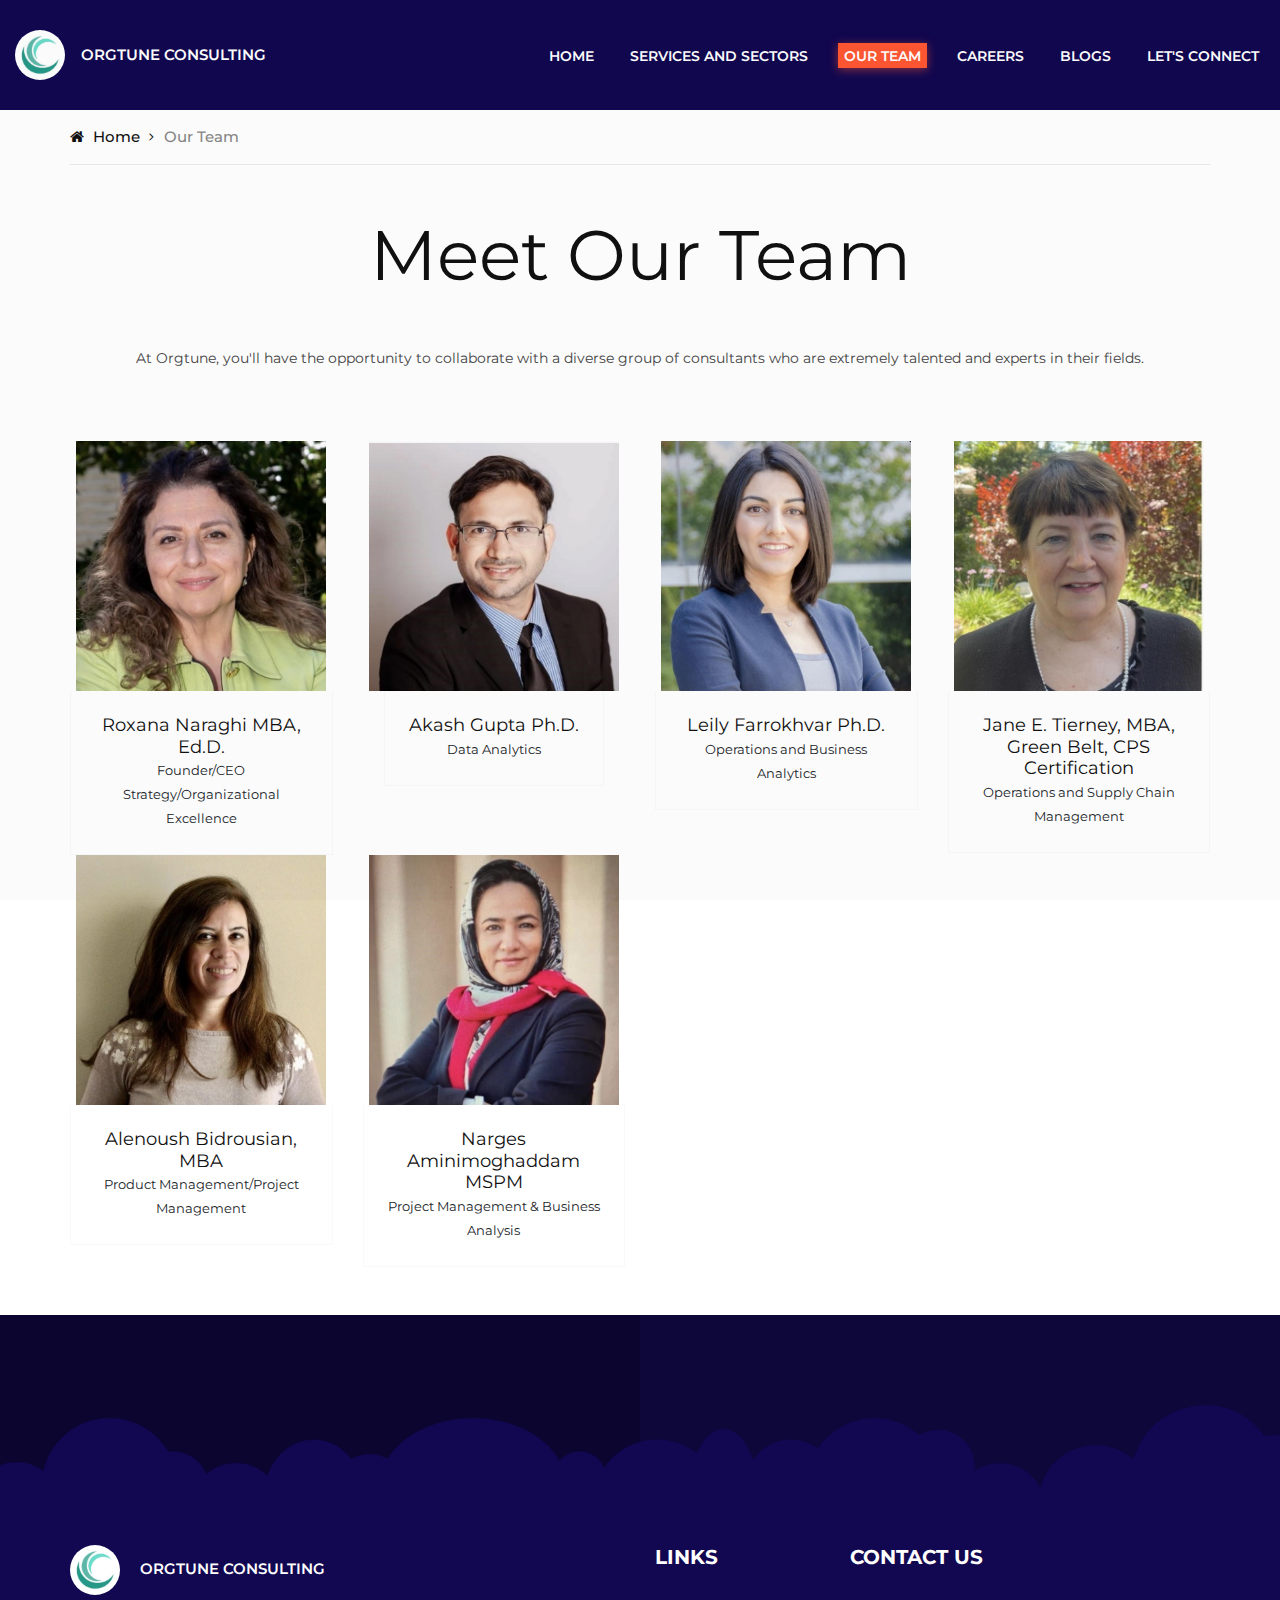
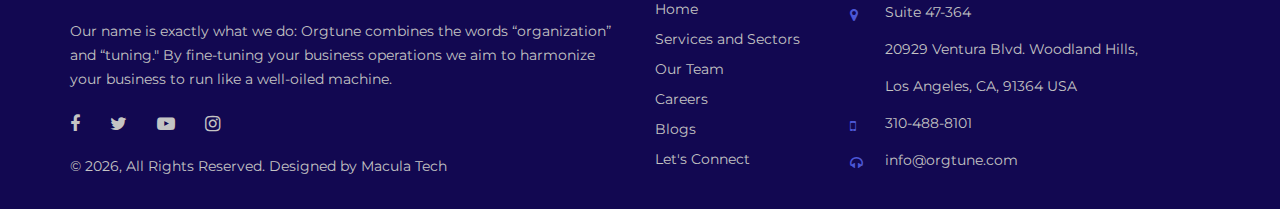
==== our-team.html @ 77f20c77 "Add files via upload" ====
<!DOCTYPE html>
<html lang="zxx">

<head>
  <meta charset="UTF-8" />
  <meta name="description" content="" />
  <meta name="keywords" content="" />
  <meta name="viewport" content="width=device-width, initial-scale=1.0" />
  <meta http-equiv="X-UA-Compatible" content="ie=edge" />
  <title>Our Team | Orgtune Consulting</title>
  <link rel="canonical" href="https://www.orgtune.com" />
  <link rel="icon" type="image/x-icon" href="/img/favicon.ico">
  <meta property="og:title" content="Sectors | Orgtune Consulting" />
  <meta property="og:url" content="https://www.orgtune.com" />
  <meta property="og:site_name" content="Orgtune Consulting" />
  <meta property="og:type" content="website" />

  <!-- Google Font -->
  <link href="https://fonts.googleapis.com/css?family=Montserrat:400,500,600,700,800,900&display=swap"
    rel="stylesheet" />
  <link href="https://fonts.googleapis.com/icon?family=Material+Icons" rel="stylesheet">

  <!-- Icon Font Stylesheet -->
  <link href="https://cdnjs.cloudflare.com/ajax/libs/font-awesome/5.10.0/css/all.min.css" rel="stylesheet" />
  <link href="https://cdn.jsdelivr.net/npm/bootstrap-icons@1.4.1/font/bootstrap-icons.css" rel="stylesheet" />

  <!-- Css Styles -->
  <link rel="stylesheet" href="css/bootstrap.min.css" type="text/css" />
  <link rel="stylesheet" href="css/font-awesome.min.css" type="text/css" />
  <link rel="stylesheet" href="css/elegant-icons.css" type="text/css" />
  <link rel="stylesheet" href="css/flaticon.css" type="text/css" />
  <link rel="stylesheet" href="css/owl.carousel.min.css" type="text/css" />
  <link rel="stylesheet" href="css/slicknav.min.css" type="text/css" />
  <link rel="stylesheet" href="css/style2.css" type="text/css" />
</head>

<body>
  <!-- Page Preloder -->
  <div id="preloder">
    <div class="loader"></div>
  </div>

  <!-- Offcanvas Menu Begin -->
  <div class="offcanvas__menu__overlay"></div>
  <div class="offcanvas__menu__wrapper">
    <div class="canvas__close">
      <span class="fa fa-times-circle-o"></span>
    </div>
    <div class="offcanvas__logo">
      <!-- <a href="#"><img src="img/logo.png" alt="" /></a> -->
    </div>
    <nav class="offcanvas__menu mobile-menu">
      <ul>
        <li><a href="/">Home</a></li>
        <!-- <li><a href="./about.html">About</a></li> -->
        <li><a href="./sectors.html">Services and Sectors</a></li>
        <li><a href="./our-team.html">Our Team</a></li>
        <li><a href="./careers.html">Careers</a></li>
        <li><a href="./blogs.html">Blogs</a></li>
        <li><a href="./contact.html">let's connect</a></li>
      </ul>
    </nav>
    <div id="mobile-menu-wrap"></div>
  </div>
  <!-- Offcanvas Menu End -->

  <!-- Header Section Begin -->
  <header class="header-section header-normal">
    <div class="custom-container">
      <div class="row">
        <div class="col-lg-4 col-md-5">
          <div class="header__logo">
            <a href="/"><img src="img/logo.jpg" alt="" /></a>
            <span>ORGTUNE CONSULTING</span>
          </div>
        </div>
        <div class="col-lg-8 col-md-7 d-flex align-items-center justify-content-end">
          <nav class="header__menu">
            <ul>
              <li><a href="/">Home</a></li>
              <!-- <li><a href="./about.html">About</a></li> -->
              <li><a href="./sectors.html">Services and Sectors</a></li>
              <li class="active"><a href="./our-team.html">Our Team</a></li>
              <li><a href="./careers.html">Careers</a></li>
              <li><a href="./blogs.html">Blogs</a></li>
              <li><a href="./contact.html">Let's connect</a></li>
            </ul>
          </nav>
        </div>
      </div>
      <div class="canvas__open">
        <span class="fa fa-bars"></span>
      </div>
    </div>
  </header>
  <!-- Header End -->

  <!-- Breadcrumb Begin -->
  <div class="breadcrumb-section">
    <div class="container">
      <div class="row">
        <div class="col-lg-12">
          <div class="breadcrumb__option">
            <a href="/"><span class="fa fa-home"></span> Home</a>
            <span>Our Team</span>
          </div>
        </div>
      </div>
    </div>
  </div>
  <!-- Breadcrumb End -->

  <!-- Team Start -->
  <div class="container-xxl py-5">
    <div class="container">
      <div class="section-title text-center">
        <h1 class="display-5 mb-5">Meet Our Team</h1>
        <p>At Orgtune, you'll have the opportunity to collaborate with a diverse group of consultants who are extremely
          talented and experts in their fields. </p>
      </div>
      <div class="row g-4">
        <div class="col-lg-3 col-md-6 wow fadeInUp" data-wow-delay="0.1s">
          <div class="team-item">
            <div class="overflow-hidden position-relative">
              <img class="img-fluid object-position-top" src="img/team/roxana_naraghi1.jpg" alt="">
            </div>
            <div class="text-center border border-5 border-light border-top-0 p-4">
              <h5 class="mb-0">Roxana Naraghi MBA, Ed.D.</h5>
              <small>Founder/CEO</small></br>
              <small>Strategy/Organizational Excellence</small>
            </div>
          </div>
        </div>
        <div class="col-lg-3 col-md-6 wow fadeInUp" data-wow-delay="0.3s">
          <div class="team-item">
            <div class="overflow-hidden position-relative">
              <img class="img-fluid" src="img/team/akash_gupta1.jpg" alt="">
            </div>
            <div class="text-center border border-5 border-light border-top-0 p-4">
              <h5 class="mb-0">Akash Gupta Ph.D.</h5>
              <small>Data Analytics</small>
            </div>
          </div>
        </div>
        <div class="col-lg-3 col-md-6 wow fadeInUp" data-wow-delay="0.3s">
          <div class="team-item">
              <div class="overflow-hidden position-relative">
                  <img class="img-fluid" src="img/team/leily_farrokhvar1.jpg" alt="">
              </div>
              <div class="text-center border border-5 border-light border-top-0 p-4">
                  <h5 class="mb-0">Leily Farrokhvar Ph.D.</h5>
                  <small>Operations and Business Analytics</small>
              </div>
          </div>
      </div>
        <div class="col-lg-3 col-md-6 wow fadeInUp" data-wow-delay="0.7s">
          <div class="team-item">
            <div class="overflow-hidden position-relative">
              <img class="img-fluid" src="img/team/jane_tierney1.jpg" alt="">
            </div>
            <div class="text-center border border-5 border-light border-top-0 p-4">
              <h5 class="mb-0">Jane E. Tierney, MBA, Green Belt, CPS Certification</h5>
              <small>Operations and Supply Chain Management</small>
            </div>
          </div>
        </div>
        <div class="col-lg-3 col-md-6 wow fadeInUp" data-wow-delay="0.3s">
          <div class="team-item">
            <div class="overflow-hidden position-relative">
              <img class="img-fluid" src="img/team/alenoush_bidrousia1.jpg" alt="">
            </div>
            <div class="text-center border border-5 border-light border-top-0 p-4">
              <h5 class="mb-0">Alenoush Bidrousian, MBA</h5>
              <small>Product Management/Project Management</small>
            </div>
          </div>
        </div>
        <div class="col-lg-3 col-md-6 wow fadeInUp" data-wow-delay="0.3s">
          <div class="team-item">
            <div class="overflow-hidden position-relative">
              <img class="img-fluid" src="img/team/narges_aminimokghaddam1.jpg" alt="">
            </div>
            <div class="text-center border border-5 border-light border-top-0 p-4">
              <h5 class="mb-0">Narges Aminimoghaddam MSPM</h5>
              <small>Project Management & Business Analysis</small>
            </div>
          </div>
        </div>
      </div>
    </div>
  </div>
  <!-- Team End -->

  <!-- Footer Section Begin -->
  <footer class="footer-section">
    <div class="footer__top">
    </div>
    </div>
    <div class="footer__text set-bg" data-setbg="img/footer-bg.png">
      <div class="container">
        <div class="row">
          <div class="col-lg-6 col-md-6 col-sm-12">
            <div class="footer__text-about">
              <div class="footer__logo">
                <a href="/"><img src="img/logo.jpg" alt="" /></a>
                <span>ORGTUNE CONSULTING</span>
              </div>
              <p>
                Our name is exactly what we do: Orgtune combines the words
                “organization” and “tuning." By fine-tuning your business
                operations we aim to harmonize your business to run like a
                well-oiled machine.
              </p>
              <div class="footer__social">
                <a href="#"><i class="fa fa-facebook"></i></a>
                <a href="#"><i class="fa fa-twitter"></i></a>
                <a href="#"><i class="fa fa-youtube-play"></i></a>
                <a href="#"><i class="fa fa-instagram"></i></a>
              </div>
              <p class="footer__designed">© <span id="currentYear"></span>, All Rights Reserved. Designed by <a
                  href="http://maculatech.com/" target="_blank">Macula Tech</a></p>
            </div>
          </div>
          <div class="col-lg-2 col-md-6 col-sm-6">
            <div class="footer__text-widget">
              <h5>Links</h5>
              <ul>
                <li><a href="/">Home</a></li>
                <!-- <li><a href="/about.html">About Us</a></li> -->
                <li><a href="/sectors.html">Services and Sectors</a></li>
                <li><a href="./our-team.html">Our Team</a></li>
                <li><a href="./careers.html">Careers</a></li>
                <li><a href="./blogs.html">Blogs</a></li>
                <li><a href="./contact.html">Let's Connect</a></li>
              </ul>
            </div>
          </div>
          <div class="col-lg-4 col-md-6 col-sm-12">
            <div class="footer__text-widget">
              <h5>cONTACT US</h5>
              <ul class="footer__widget-info">
                <li>
                  <span class="fa fa-map-marker"></span>Suite 47-364 <br> 20929 Ventura Blvd. Woodland Hills, <br>
                  Los Angeles, CA, 91364 USA
                </li>
                <li>
                  <span class="fa fa-mobile"></span> 310-488-8101
                </li>
                <li>
                  <span class="fa fa-headphones"></span>
                  info@orgtune.com
                </li>
              </ul>
            </div>
          </div>
        </div>
      </div>
    </div>
  </footer>
  <!-- Footer Section End -->

  <!-- Js Plugins -->
  <script src="js/jquery-3.3.1.min.js"></script>
  <script src="js/bootstrap.min.js"></script>
  <script src="js/jquery.slicknav.js"></script>
  <script src="js/owl.carousel.min.js"></script>
  <script src="js/main1.js"></script>
</body>

</html>
---- css/elegant-icons.css ----
@font-face {
	font-family: 'ElegantIcons';
	src:url('../fonts/ElegantIcons.eot');
	src:url('../fonts/ElegantIcons.eot?#iefix') format('embedded-opentype'),
		url('../fonts/ElegantIcons.woff') format('woff'),
		url('../fonts/ElegantIcons.ttf') format('truetype'),
		url('../fonts/ElegantIcons.svg#ElegantIcons') format('svg');
	font-weight: normal;
	font-style: normal;
}

/* Use the following CSS code if you want to use data attributes for inserting your icons */
[data-icon]:before {
	font-family: 'ElegantIcons';
	content: attr(data-icon);
	speak: none;
	font-weight: normal;
	font-variant: normal;
	text-transform: none;
	line-height: 1;
	-webkit-font-smoothing: antialiased;
	-moz-osx-font-smoothing: grayscale;
}

/* Use the following CSS code if you want to have a class per icon */
/*
Instead of a list of all class selectors,
you can use the generic selector below, but it's slower:
[class*="your-class-prefix"] {
*/
.arrow_up, .arrow_down, .arrow_left, .arrow_right, .arrow_left-up, .arrow_right-up, .arrow_right-down, .arrow_left-down, .arrow-up-down, .arrow_up-down_alt, .arrow_left-right_alt, .arrow_left-right, .arrow_expand_alt2, .arrow_expand_alt, .arrow_condense, .arrow_expand, .arrow_move, .arrow_carrot-up, .arrow_carrot-down, .arrow_carrot-left, .arrow_carrot-right, .arrow_carrot-2up, .arrow_carrot-2down, .arrow_carrot-2left, .arrow_carrot-2right, .arrow_carrot-up_alt2, .arrow_carrot-down_alt2, .arrow_carrot-left_alt2, .arrow_carrot-right_alt2, .arrow_carrot-2up_alt2, .arrow_carrot-2down_alt2, .arrow_carrot-2left_alt2, .arrow_carrot-2right_alt2, .arrow_triangle-up, .arrow_triangle-down, .arrow_triangle-left, .arrow_triangle-right, .arrow_triangle-up_alt2, .arrow_triangle-down_alt2, .arrow_triangle-left_alt2, .arrow_triangle-right_alt2, .arrow_back, .icon_minus-06, .icon_plus, .icon_close, .icon_check, .icon_minus_alt2, .icon_plus_alt2, .icon_close_alt2, .icon_check_alt2, .icon_zoom-out_alt, .icon_zoom-in_alt, .icon_search, .icon_box-empty, .icon_box-selected, .icon_minus-box, .icon_plus-box, .icon_box-checked, .icon_circle-empty, .icon_circle-slelected, .icon_stop_alt2, .icon_stop, .icon_pause_alt2, .icon_pause, .icon_menu, .icon_menu-square_alt2, .icon_menu-circle_alt2, .icon_ul, .icon_ol, .icon_adjust-horiz, .icon_adjust-vert, .icon_document_alt, .icon_documents_alt, .icon_pencil, .icon_pencil-edit_alt, .icon_pencil-edit, .icon_folder-alt, .icon_folder-open_alt, .icon_folder-add_alt, .icon_info_alt, .icon_error-oct_alt, .icon_error-circle_alt, .icon_error-triangle_alt, .icon_question_alt2, .icon_question, .icon_comment_alt, .icon_chat_alt, .icon_vol-mute_alt, .icon_volume-low_alt, .icon_volume-high_alt, .icon_quotations, .icon_quotations_alt2, .icon_clock_alt, .icon_lock_alt, .icon_lock-open_alt, .icon_key_alt, .icon_cloud_alt, .icon_cloud-upload_alt, .icon_cloud-download_alt, .icon_image, .icon_images, .icon_lightbulb_alt, .icon_gift_alt, .icon_house_alt, .icon_genius, .icon_mobile, .icon_tablet, .icon_laptop, .icon_desktop, .icon_camera_alt, .icon_mail_alt, .icon_cone_alt, .icon_ribbon_alt, .icon_bag_alt, .icon_creditcard, .icon_cart_alt, .icon_paperclip, .icon_tag_alt, .icon_tags_alt, .icon_trash_alt, .icon_cursor_alt, .icon_mic_alt, .icon_compass_alt, .icon_pin_alt, .icon_pushpin_alt, .icon_map_alt, .icon_drawer_alt, .icon_toolbox_alt, .icon_book_alt, .icon_calendar, .icon_film, .icon_table, .icon_contacts_alt, .icon_headphones, .icon_lifesaver, .icon_piechart, .icon_refresh, .icon_link_alt, .icon_link, .icon_loading, .icon_blocked, .icon_archive_alt, .icon_heart_alt, .icon_star_alt, .icon_star-half_alt, .icon_star, .icon_star-half, .icon_tools, .icon_tool, .icon_cog, .icon_cogs, .arrow_up_alt, .arrow_down_alt, .arrow_left_alt, .arrow_right_alt, .arrow_left-up_alt, .arrow_right-up_alt, .arrow_right-down_alt, .arrow_left-down_alt, .arrow_condense_alt, .arrow_expand_alt3, .arrow_carrot_up_alt, .arrow_carrot-down_alt, .arrow_carrot-left_alt, .arrow_carrot-right_alt, .arrow_carrot-2up_alt, .arrow_carrot-2dwnn_alt, .arrow_carrot-2left_alt, .arrow_carrot-2right_alt, .arrow_triangle-up_alt, .arrow_triangle-down_alt, .arrow_triangle-left_alt, .arrow_triangle-right_alt, .icon_minus_alt, .icon_plus_alt, .icon_close_alt, .icon_check_alt, .icon_zoom-out, .icon_zoom-in, .icon_stop_alt, .icon_menu-square_alt, .icon_menu-circle_alt, .icon_document, .icon_documents, .icon_pencil_alt, .icon_folder, .icon_folder-open, .icon_folder-add, .icon_folder_upload, .icon_folder_download, .icon_info, .icon_error-circle, .icon_error-oct, .icon_error-triangle, .icon_question_alt, .icon_comment, .icon_chat, .icon_vol-mute, .icon_volume-low, .icon_volume-high, .icon_quotations_alt, .icon_clock, .icon_lock, .icon_lock-open, .icon_key, .icon_cloud, .icon_cloud-upload, .icon_cloud-download, .icon_lightbulb, .icon_gift, .icon_house, .icon_camera, .icon_mail, .icon_cone, .icon_ribbon, .icon_bag, .icon_cart, .icon_tag, .icon_tags, .icon_trash, .icon_cursor, .icon_mic, .icon_compass, .icon_pin, .icon_pushpin, .icon_map, .icon_drawer, .icon_toolbox, .icon_book, .icon_contacts, .icon_archive, .icon_heart, .icon_profile, .icon_group, .icon_grid-2x2, .icon_grid-3x3, .icon_music, .icon_pause_alt, .icon_phone, .icon_upload, .icon_download, .social_facebook, .social_twitter, .social_pinterest, .social_googleplus, .social_tumblr, .social_tumbleupon, .social_wordpress, .social_instagram, .social_dribbble, .social_vimeo, .social_linkedin, .social_rss, .social_deviantart, .social_share, .social_myspace, .social_skype, .social_youtube, .social_picassa, .social_googledrive, .social_flickr, .social_blogger, .social_spotify, .social_delicious, .social_facebook_circle, .social_twitter_circle, .social_pinterest_circle, .social_googleplus_circle, .social_tumblr_circle, .social_stumbleupon_circle, .social_wordpress_circle, .social_instagram_circle, .social_dribbble_circle, .social_vimeo_circle, .social_linkedin_circle, .social_rss_circle, .social_deviantart_circle, .social_share_circle, .social_myspace_circle, .social_skype_circle, .social_youtube_circle, .social_picassa_circle, .social_googledrive_alt2, .social_flickr_circle, .social_blogger_circle, .social_spotify_circle, .social_delicious_circle, .social_facebook_square, .social_twitter_square, .social_pinterest_square, .social_googleplus_square, .social_tumblr_square, .social_stumbleupon_square, .social_wordpress_square, .social_instagram_square, .social_dribbble_square, .social_vimeo_square, .social_linkedin_square, .social_rss_square, .social_deviantart_square, .social_share_square, .social_myspace_square, .social_skype_square, .social_youtube_square, .social_picassa_square, .social_googledrive_square, .social_flickr_square, .social_blogger_square, .social_spotify_square, .social_delicious_square, .icon_printer, .icon_calulator, .icon_building, .icon_floppy, .icon_drive, .icon_search-2, .icon_id, .icon_id-2, .icon_puzzle, .icon_like, .icon_dislike, .icon_mug, .icon_currency, .icon_wallet, .icon_pens, .icon_easel, .icon_flowchart, .icon_datareport, .icon_briefcase, .icon_shield, .icon_percent, .icon_globe, .icon_globe-2, .icon_target, .icon_hourglass, .icon_balance, .icon_rook, .icon_printer-alt, .icon_calculator_alt, .icon_building_alt, .icon_floppy_alt, .icon_drive_alt, .icon_search_alt, .icon_id_alt, .icon_id-2_alt, .icon_puzzle_alt, .icon_like_alt, .icon_dislike_alt, .icon_mug_alt, .icon_currency_alt, .icon_wallet_alt, .icon_pens_alt, .icon_easel_alt, .icon_flowchart_alt, .icon_datareport_alt, .icon_briefcase_alt, .icon_shield_alt, .icon_percent_alt, .icon_globe_alt, .icon_clipboard {
	font-family: 'ElegantIcons';
	speak: none;
	font-style: normal;
	font-weight: normal;
	font-variant: normal;
	text-transform: none;
	line-height: 1;
	-webkit-font-smoothing: antialiased;
}
.arrow_up:before {
	content: "\21";
}
.arrow_down:before {
	content: "\22";
}
.arrow_left:before {
	content: "\23";
}
.arrow_right:before {
	content: "\24";
}
.arrow_left-up:before {
	content: "\25";
}
.arrow_right-up:before {
	content: "\26";
}
.arrow_right-down:before {
	content: "\27";
}
.arrow_left-down:before {
	content: "\28";
}
.arrow-up-down:before {
	content: "\29";
}
.arrow_up-down_alt:before {
	content: "\2a";
}
.arrow_left-right_alt:before {
	content: "\2b";
}
.arrow_left-right:before {
	content: "\2c";
}
.arrow_expand_alt2:before {
	content: "\2d";
}
.arrow_expand_alt:before {
	content: "\2e";
}
.arrow_condense:before {
	content: "\2f";
}
.arrow_expand:before {
	content: "\30";
}
.arrow_move:before {
	content: "\31";
}
.arrow_carrot-up:before {
	content: "\32";
}
.arrow_carrot-down:before {
	content: "\33";
}
.arrow_carrot-left:before {
	content: "\34";
}
.arrow_carrot-right:before {
	content: "\35";
}
.arrow_carrot-2up:before {
	content: "\36";
}
.arrow_carrot-2down:before {
	content: "\37";
}
.arrow_carrot-2left:before {
	content: "\38";
}
.arrow_carrot-2right:before {
	content: "\39";
}
.arrow_carrot-up_alt2:before {
	content: "\3a";
}
.arrow_carrot-down_alt2:before {
	content: "\3b";
}
.arrow_carrot-left_alt2:before {
	content: "\3c";
}
.arrow_carrot-right_alt2:before {
	content: "\3d";
}
.arrow_carrot-2up_alt2:before {
	content: "\3e";
}
.arrow_carrot-2down_alt2:before {
	content: "\3f";
}
.arrow_carrot-2left_alt2:before {
	content: "\40";
}
.arrow_carrot-2right_alt2:before {
	content: "\41";
}
.arrow_triangle-up:before {
	content: "\42";
}
.arrow_triangle-down:before {
	content: "\43";
}
.arrow_triangle-left:before {
	content: "\44";
}
.arrow_triangle-right:before {
	content: "\45";
}
.arrow_triangle-up_alt2:before {
	content: "\46";
}
.arrow_triangle-down_alt2:before {
	content: "\47";
}
.arrow_triangle-left_alt2:before {
	content: "\48";
}
.arrow_triangle-right_alt2:before {
	content: "\49";
}
.arrow_back:before {
	content: "\4a";
}
.icon_minus-06:before {
	content: "\4b";
}
.icon_plus:before {
	content: "\4c";
}
.icon_close:before {
	content: "\4d";
}
.icon_check:before {
	content: "\4e";
}
.icon_minus_alt2:before {
	content: "\4f";
}
.icon_plus_alt2:before {
	content: "\50";
}
.icon_close_alt2:before {
	content: "\51";
}
.icon_check_alt2:before {
	content: "\52";
}
.icon_zoom-out_alt:before {
	content: "\53";
}
.icon_zoom-in_alt:before {
	content: "\54";
}
.icon_search:before {
	content: "\55";
}
.icon_box-empty:before {
	content: "\56";
}
.icon_box-selected:before {
	content: "\57";
}
.icon_minus-box:before {
	content: "\58";
}
.icon_plus-box:before {
	content: "\59";
}
.icon_box-checked:before {
	content: "\5a";
}
.icon_circle-empty:before {
	content: "\5b";
}
.icon_circle-slelected:before {
	content: "\5c";
}
.icon_stop_alt2:before {
	content: "\5d";
}
.icon_stop:before {
	content: "\5e";
}
.icon_pause_alt2:before {
	content: "\5f";
}
.icon_pause:before {
	content: "\60";
}
.icon_menu:before {
	content: "\61";
}
.icon_menu-square_alt2:before {
	content: "\62";
}
.icon_menu-circle_alt2:before {
	content: "\63";
}
.icon_ul:before {
	content: "\64";
}
.icon_ol:before {
	content: "\65";
}
.icon_adjust-horiz:before {
	content: "\66";
}
.icon_adjust-vert:before {
	content: "\67";
}
.icon_document_alt:before {
	content: "\68";
}
.icon_documents_alt:before {
	content: "\69";
}
.icon_pencil:before {
	content: "\6a";
}
.icon_pencil-edit_alt:before {
	content: "\6b";
}
.icon_pencil-edit:before {
	content: "\6c";
}
.icon_folder-alt:before {
	content: "\6d";
}
.icon_folder-open_alt:before {
	content: "\6e";
}
.icon_folder-add_alt:before {
	content: "\6f";
}
.icon_info_alt:before {
	content: "\70";
}
.icon_error-oct_alt:before {
	content: "\71";
}
.icon_error-circle_alt:before {
	content: "\72";
}
.icon_error-triangle_alt:before {
	content: "\73";
}
.icon_question_alt2:before {
	content: "\74";
}
.icon_question:before {
	content: "\75";
}
.icon_comment_alt:before {
	content: "\76";
}
.icon_chat_alt:before {
	content: "\77";
}
.icon_vol-mute_alt:before {
	content: "\78";
}
.icon_volume-low_alt:before {
	content: "\79";
}
.icon_volume-high_alt:before {
	content: "\7a";
}
.icon_quotations:before {
	content: "\7b";
}
.icon_quotations_alt2:before {
	content: "\7c";
}
.icon_clock_alt:before {
	content: "\7d";
}
.icon_lock_alt:before {
	content: "\7e";
}
.icon_lock-open_alt:before {
	content: "\e000";
}
.icon_key_alt:before {
	content: "\e001";
}
.icon_cloud_alt:before {
	content: "\e002";
}
.icon_cloud-upload_alt:before {
	content: "\e003";
}
.icon_cloud-download_alt:before {
	content: "\e004";
}
.icon_image:before {
	content: "\e005";
}
.icon_images:before {
	content: "\e006";
}
.icon_lightbulb_alt:before {
	content: "\e007";
}
.icon_gift_alt:before {
	content: "\e008";
}
.icon_house_alt:before {
	content: "\e009";
}
.icon_genius:before {
	content: "\e00a";
}
.icon_mobile:before {
	content: "\e00b";
}
.icon_tablet:before {
	content: "\e00c";
}
.icon_laptop:before {
	content: "\e00d";
}
.icon_desktop:before {
	content: "\e00e";
}
.icon_camera_alt:before {
	content: "\e00f";
}
.icon_mail_alt:before {
	content: "\e010";
}
.icon_cone_alt:before {
	content: "\e011";
}
.icon_ribbon_alt:before {
	content: "\e012";
}
.icon_bag_alt:before {
	content: "\e013";
}
.icon_creditcard:before {
	content: "\e014";
}
.icon_cart_alt:before {
	content: "\e015";
}
.icon_paperclip:before {
	content: "\e016";
}
.icon_tag_alt:before {
	content: "\e017";
}
.icon_tags_alt:before {
	content: "\e018";
}
.icon_trash_alt:before {
	content: "\e019";
}
.icon_cursor_alt:before {
	content: "\e01a";
}
.icon_mic_alt:before {
	content: "\e01b";
}
.icon_compass_alt:before {
	content: "\e01c";
}
.icon_pin_alt:before {
	content: "\e01d";
}
.icon_pushpin_alt:before {
	content: "\e01e";
}
.icon_map_alt:before {
	content: "\e01f";
}
.icon_drawer_alt:before {
	content: "\e020";
}
.icon_toolbox_alt:before {
	content: "\e021";
}
.icon_book_alt:before {
	content: "\e022";
}
.icon_calendar:before {
	content: "\e023";
}
.icon_film:before {
	content: "\e024";
}
.icon_table:before {
	content: "\e025";
}
.icon_contacts_alt:before {
	content: "\e026";
}
.icon_headphones:before {
	content: "\e027";
}
.icon_lifesaver:before {
	content: "\e028";
}
.icon_piechart:before {
	content: "\e029";
}
.icon_refresh:before {
	content: "\e02a";
}
.icon_link_alt:before {
	content: "\e02b";
}
.icon_link:before {
	content: "\e02c";
}
.icon_loading:before {
	content: "\e02d";
}
.icon_blocked:before {
	content: "\e02e";
}
.icon_archive_alt:before {
	content: "\e02f";
}
.icon_heart_alt:before {
	content: "\e030";
}
.icon_star_alt:before {
	content: "\e031";
}
.icon_star-half_alt:before {
	content: "\e032";
}
.icon_star:before {
	content: "\e033";
}
.icon_star-half:before {
	content: "\e034";
}
.icon_tools:before {
	content: "\e035";
}
.icon_tool:before {
	content: "\e036";
}
.icon_cog:before {
	content: "\e037";
}
.icon_cogs:before {
	content: "\e038";
}
.arrow_up_alt:before {
	content: "\e039";
}
.arrow_down_alt:before {
	content: "\e03a";
}
.arrow_left_alt:before {
	content: "\e03b";
}
.arrow_right_alt:before {
	content: "\e03c";
}
.arrow_left-up_alt:before {
	content: "\e03d";
}
.arrow_right-up_alt:before {
	content: "\e03e";
}
.arrow_right-down_alt:before {
	content: "\e03f";
}
.arrow_left-down_alt:before {
	content: "\e040";
}
.arrow_condense_alt:before {
	content: "\e041";
}
.arrow_expand_alt3:before {
	content: "\e042";
}
.arrow_carrot_up_alt:before {
	content: "\e043";
}
.arrow_carrot-down_alt:before {
	content: "\e044";
}
.arrow_carrot-left_alt:before {
	content: "\e045";
}
.arrow_carrot-right_alt:before {
	content: "\e046";
}
.arrow_carrot-2up_alt:before {
	content: "\e047";
}
.arrow_carrot-2dwnn_alt:before {
	content: "\e048";
}
.arrow_carrot-2left_alt:before {
	content: "\e049";
}
.arrow_carrot-2right_alt:before {
	content: "\e04a";
}
.arrow_triangle-up_alt:before {
	content: "\e04b";
}
.arrow_triangle-down_alt:before {
	content: "\e04c";
}
.arrow_triangle-left_alt:before {
	content: "\e04d";
}
.arrow_triangle-right_alt:before {
	content: "\e04e";
}
.icon_minus_alt:before {
	content: "\e04f";
}
.icon_plus_alt:before {
	content: "\e050";
}
.icon_close_alt:before {
	content: "\e051";
}
.icon_check_alt:before {
	content: "\e052";
}
.icon_zoom-out:before {
	content: "\e053";
}
.icon_zoom-in:before {
	content: "\e054";
}
.icon_stop_alt:before {
	content: "\e055";
}
.icon_menu-square_alt:before {
	content: "\e056";
}
.icon_menu-circle_alt:before {
	content: "\e057";
}
.icon_document:before {
	content: "\e058";
}
.icon_documents:before {
	content: "\e059";
}
.icon_pencil_alt:before {
	content: "\e05a";
}
.icon_folder:before {
	content: "\e05b";
}
.icon_folder-open:before {
	content: "\e05c";
}
.icon_folder-add:before {
	content: "\e05d";
}
.icon_folder_upload:before {
	content: "\e05e";
}
.icon_folder_download:before {
	content: "\e05f";
}
.icon_info:before {
	content: "\e060";
}
.icon_error-circle:before {
	content: "\e061";
}
.icon_error-oct:before {
	content: "\e062";
}
.icon_error-triangle:before {
	content: "\e063";
}
.icon_question_alt:before {
	content: "\e064";
}
.icon_comment:before {
	content: "\e065";
}
.icon_chat:before {
	content: "\e066";
}
.icon_vol-mute:before {
	content: "\e067";
}
.icon_volume-low:before {
	content: "\e068";
}
.icon_volume-high:before {
	content: "\e069";
}
.icon_quotations_alt:before {
	content: "\e06a";
}
.icon_clock:before {
	content: "\e06b";
}
.icon_lock:before {
	content: "\e06c";
}
.icon_lock-open:before {
	content: "\e06d";
}
.icon_key:before {
	content: "\e06e";
}
.icon_cloud:before {
	content: "\e06f";
}
.icon_cloud-upload:before {
	content: "\e070";
}
.icon_cloud-download:before {
	content: "\e071";
}
.icon_lightbulb:before {
	content: "\e072";
}
.icon_gift:before {
	content: "\e073";
}
.icon_house:before {
	content: "\e074";
}
.icon_camera:before {
	content: "\e075";
}
.icon_mail:before {
	content: "\e076";
}
.icon_cone:before {
	content: "\e077";
}
.icon_ribbon:before {
	content: "\e078";
}
.icon_bag:before {
	content: "\e079";
}
.icon_cart:before {
	content: "\e07a";
}
.icon_tag:before {
	content: "\e07b";
}
.icon_tags:before {
	content: "\e07c";
}
.icon_trash:before {
	content: "\e07d";
}
.icon_cursor:before {
	content: "\e07e";
}
.icon_mic:before {
	content: "\e07f";
}
.icon_compass:before {
	content: "\e080";
}
.icon_pin:before {
	content: "\e081";
}
.icon_pushpin:before {
	content: "\e082";
}
.icon_map:before {
	content: "\e083";
}
.icon_drawer:before {
	content: "\e084";
}
.icon_toolbox:before {
	content: "\e085";
}
.icon_book:before {
	content: "\e086";
}
.icon_contacts:before {
	content: "\e087";
}
.icon_archive:before {
	content: "\e088";
}
.icon_heart:before {
	content: "\e089";
}
.icon_profile:before {
	content: "\e08a";
}
.icon_group:before {
	content: "\e08b";
}
.icon_grid-2x2:before {
	content: "\e08c";
}
.icon_grid-3x3:before {
	content: "\e08d";
}
.icon_music:before {
	content: "\e08e";
}
.icon_pause_alt:before {
	content: "\e08f";
}
.icon_phone:before {
	content: "\e090";
}
.icon_upload:before {
	content: "\e091";
}
.icon_download:before {
	content: "\e092";
}
.social_facebook:before {
	content: "\e093";
}
.social_twitter:before {
	content: "\e094";
}
.social_pinterest:before {
	content: "\e095";
}
.social_googleplus:before {
	content: "\e096";
}
.social_tumblr:before {
	content: "\e097";
}
.social_tumbleupon:before {
	content: "\e098";
}
.social_wordpress:before {
	content: "\e099";
}
.social_instagram:before {
	content: "\e09a";
}
.social_dribbble:before {
	content: "\e09b";
}
.social_vimeo:before {
	content: "\e09c";
}
.social_linkedin:before {
	content: "\e09d";
}
.social_rss:before {
	content: "\e09e";
}
.social_deviantart:before {
	content: "\e09f";
}
.social_share:before {
	content: "\e0a0";
}
.social_myspace:before {
	content: "\e0a1";
}
.social_skype:before {
	content: "\e0a2";
}
.social_youtube:before {
	content: "\e0a3";
}
.social_picassa:before {
	content: "\e0a4";
}
.social_googledrive:before {
	content: "\e0a5";
}
.social_flickr:before {
	content: "\e0a6";
}
.social_blogger:before {
	content: "\e0a7";
}
.social_spotify:before {
	content: "\e0a8";
}
.social_delicious:before {
	content: "\e0a9";
}
.social_facebook_circle:before {
	content: "\e0aa";
}
.social_twitter_circle:before {
	content: "\e0ab";
}
.social_pinterest_circle:before {
	content: "\e0ac";
}
.social_googleplus_circle:before {
	content: "\e0ad";
}
.social_tumblr_circle:before {
	content: "\e0ae";
}
.social_stumbleupon_circle:before {
	content: "\e0af";
}
.social_wordpress_circle:before {
	content: "\e0b0";
}
.social_instagram_circle:before {
	content: "\e0b1";
}
.social_dribbble_circle:before {
	content: "\e0b2";
}
.social_vimeo_circle:before {
	content: "\e0b3";
}
.social_linkedin_circle:before {
	content: "\e0b4";
}
.social_rss_circle:before {
	content: "\e0b5";
}
.social_deviantart_circle:before {
	content: "\e0b6";
}
.social_share_circle:before {
	content: "\e0b7";
}
.social_myspace_circle:before {
	content: "\e0b8";
}
.social_skype_circle:before {
	content: "\e0b9";
}
.social_youtube_circle:before {
	content: "\e0ba";
}
.social_picassa_circle:before {
	content: "\e0bb";
}
.social_googledrive_alt2:before {
	content: "\e0bc";
}
.social_flickr_circle:before {
	content: "\e0bd";
}
.social_blogger_circle:before {
	content: "\e0be";
}
.social_spotify_circle:before {
	content: "\e0bf";
}
.social_delicious_circle:before {
	content: "\e0c0";
}
.social_facebook_square:before {
	content: "\e0c1";
}
.social_twitter_square:before {
	content: "\e0c2";
}
.social_pinterest_square:before {
	content: "\e0c3";
}
.social_googleplus_square:before {
	content: "\e0c4";
}
.social_tumblr_square:before {
	content: "\e0c5";
}
.social_stumbleupon_square:before {
	content: "\e0c6";
}
.social_wordpress_square:before {
	content: "\e0c7";
}
.social_instagram_square:before {
	content: "\e0c8";
}
.social_dribbble_square:before {
	content: "\e0c9";
}
.social_vimeo_square:before {
	content: "\e0ca";
}
.social_linkedin_square:before {
	content: "\e0cb";
}
.social_rss_square:before {
	content: "\e0cc";
}
.social_deviantart_square:before {
	content: "\e0cd";
}
.social_share_square:before {
	content: "\e0ce";
}
.social_myspace_square:before {
	content: "\e0cf";
}
.social_skype_square:before {
	content: "\e0d0";
}
.social_youtube_square:before {
	content: "\e0d1";
}
.social_picassa_square:before {
	content: "\e0d2";
}
.social_googledrive_square:before {
	content: "\e0d3";
}
.social_flickr_square:before {
	content: "\e0d4";
}
.social_blogger_square:before {
	content: "\e0d5";
}
.social_spotify_square:before {
	content: "\e0d6";
}
.social_delicious_square:before {
	content: "\e0d7";
}
.icon_printer:before {
	content: "\e103";
}
.icon_calulator:before {
	content: "\e0ee";
}
.icon_building:before {
	content: "\e0ef";
}
.icon_floppy:before {
	content: "\e0e8";
}
.icon_drive:before {
	content: "\e0ea";
}
.icon_search-2:before {
	content: "\e101";
}
.icon_id:before {
	content: "\e107";
}
.icon_id-2:before {
	content: "\e108";
}
.icon_puzzle:before {
	content: "\e102";
}
.icon_like:before {
	content: "\e106";
}
.icon_dislike:before {
	content: "\e0eb";
}
.icon_mug:before {
	content: "\e105";
}
.icon_currency:before {
	content: "\e0ed";
}
.icon_wallet:before {
	content: "\e100";
}
.icon_pens:before {
	content: "\e104";
}
.icon_easel:before {
	content: "\e0e9";
}
.icon_flowchart:before {
	content: "\e109";
}
.icon_datareport:before {
	content: "\e0ec";
}
.icon_briefcase:before {
	content: "\e0fe";
}
.icon_shield:before {
	content: "\e0f6";
}
.icon_percent:before {
	content: "\e0fb";
}
.icon_globe:before {
	content: "\e0e2";
}
.icon_globe-2:before {
	content: "\e0e3";
}
.icon_target:before {
	content: "\e0f5";
}
.icon_hourglass:before {
	content: "\e0e1";
}
.icon_balance:before {
	content: "\e0ff";
}
.icon_rook:before {
	content: "\e0f8";
}
.icon_printer-alt:before {
	content: "\e0fa";
}
.icon_calculator_alt:before {
	content: "\e0e7";
}
.icon_building_alt:before {
	content: "\e0fd";
}
.icon_floppy_alt:before {
	content: "\e0e4";
}
.icon_drive_alt:before {
	content: "\e0e5";
}
.icon_search_alt:before {
	content: "\e0f7";
}
.icon_id_alt:before {
	content: "\e0e0";
}
.icon_id-2_alt:before {
	content: "\e0fc";
}
.icon_puzzle_alt:before {
	content: "\e0f9";
}
.icon_like_alt:before {
	content: "\e0dd";
}
.icon_dislike_alt:before {
	content: "\e0f1";
}
.icon_mug_alt:before {
	content: "\e0dc";
}
.icon_currency_alt:before {
	content: "\e0f3";
}
.icon_wallet_alt:before {
	content: "\e0d8";
}
.icon_pens_alt:before {
	content: "\e0db";
}
.icon_easel_alt:before {
	content: "\e0f0";
}
.icon_flowchart_alt:before {
	content: "\e0df";
}
.icon_datareport_alt:before {
	content: "\e0f2";
}
.icon_briefcase_alt:before {
	content: "\e0f4";
}
.icon_shield_alt:before {
	content: "\e0d9";
}
.icon_percent_alt:before {
	content: "\e0da";
}
.icon_globe_alt:before {
	content: "\e0de";
}
.icon_clipboard:before {
	content: "\e0e6";
}


	.glyph {
		float: left;
		text-align: center;
		padding: .75em;
		margin: .4em 1.5em .75em 0;
		width: 6em;
text-shadow: none;
	}
        .glyph_big {
        font-size: 128px;
        color: #59c5dc;
        float: left;
        margin-right: 20px;
        }

        .glyph div { padding-bottom: 10px;}

	.glyph input {
		font-family: consolas, monospace;
		font-size: 12px;
		width: 100%;
		text-align: center;
		border: 0;
		box-shadow: 0 0 0 1px #ccc;
		padding: .2em;
                -moz-border-radius: 5px;
                -webkit-border-radius: 5px;
	}
	.centered {
		margin-left: auto;
		margin-right: auto;
	}
	.glyph .fs1 {
		font-size: 2em;
	}
---- css/flaticon.css ----
/*
  	Flaticon icon font: Flaticon
  	Creation date: 17/01/2019 08:45
  	*/

@font-face {
  font-family: "Flaticon";
  src: url("../fonts/Flaticon.eot");
  src: url("../fonts/Flaticon.eot?#iefix") format("embedded-opentype"),
       url("../fonts/Flaticon.woff") format("woff"),
       url("../fonts/Flaticon.ttf") format("truetype"),
       url("../fonts/Flaticon.svg#Flaticon") format("svg");
  font-weight: normal;
  font-style: normal;
}

@media screen and (-webkit-min-device-pixel-ratio:0) {
  @font-face {
    font-family: "Flaticon";
    src: url("../fonts/Flaticon.svg#Flaticon") format("svg");
  }
}

[class^="flaticon-"]:before, [class*=" flaticon-"]:before,
[class^="flaticon-"]:after, [class*=" flaticon-"]:after {   
  font-family: Flaticon;
  font-size: 20px;
  font-style: normal;
  margin-left: 0;
}

.flaticon-001-volume:before { content: "\f100"; }
.flaticon-002-cloud-storage:before { content: "\f101"; }
.flaticon-003-network:before { content: "\f102"; }
.flaticon-004-battery:before { content: "\f103"; }
.flaticon-005-smartphone:before { content: "\f104"; }
.flaticon-006-camera:before { content: "\f105"; }
.flaticon-007-processor:before { content: "\f106"; }
.flaticon-008-cloud-computing:before { content: "\f107"; }
.flaticon-009-cloud-storage-1:before { content: "\f108"; }
.flaticon-010-cloud-storage-2:before { content: "\f109"; }
.flaticon-011-graphic-design:before { content: "\f10a"; }
.flaticon-012-computer:before { content: "\f10b"; }
.flaticon-013-server:before { content: "\f10c"; }
.flaticon-014-headphones:before { content: "\f10d"; }
.flaticon-015-fingerprint:before { content: "\f10e"; }
.flaticon-016-flash-drive:before { content: "\f10f"; }
.flaticon-017-computer-1:before { content: "\f110"; }
.flaticon-018-hard-drive:before { content: "\f111"; }
.flaticon-019-ethernet:before { content: "\f112"; }
.flaticon-020-memory-card:before { content: "\f113"; }
.flaticon-021-ui:before { content: "\f114"; }
.flaticon-022-microphone:before { content: "\f115"; }
.flaticon-023-smartphone-1:before { content: "\f116"; }
.flaticon-024-mouse:before { content: "\f117"; }
.flaticon-025-network-1:before { content: "\f118"; }
.flaticon-026-cloud-storage-3:before { content: "\f119"; }
.flaticon-027-computer-2:before { content: "\f11a"; }
.flaticon-028-location:before { content: "\f11b"; }
.flaticon-029-plug:before { content: "\f11c"; }
.flaticon-030-server-1:before { content: "\f11d"; }
.flaticon-031-computer-3:before { content: "\f11e"; }
.flaticon-032-smartphone-2:before { content: "\f11f"; }
.flaticon-033-smartphone-3:before { content: "\f120"; }
.flaticon-034-speaker:before { content: "\f121"; }
.flaticon-035-wifi:before { content: "\f122"; }
.flaticon-036-programming:before { content: "\f123"; }
---- css/style2.css ----
/*------------------------------------------------------------------
[Table of contents]

1.  Template default CSS
	1.1	Variables
	1.2	Mixins
	1.3	Flexbox
	1.4	Reset
2.  Helper Css
3.  Header Section
4.  Hero Section
5.  Service Section
6.  Pricing Section
7.  Achievement Section
8.  Chooseup Section
9.  Contact
10.  Footer Style

-------------------------------------------------------------------*/

/*----------------------------------------*/

/* Template default CSS
/*----------------------------------------*/

html,
body {
  height: 100%;
  font-family: "Montserrat", sans-serif;
  -webkit-font-smoothing: antialiased;
}

h1,
h2,
h3,
h4,
h5,
h6 {
  margin: 0;
  color: #111111;
  font-weight: 400;
  font-family: "Montserrat", sans-serif;
}

h1 {
  font-size: 70px;
}

h2 {
  font-size: 36px;
}

h3 {
  font-size: 30px;
}

h4 {
  font-size: 24px;
}

h5 {
  font-size: 18px;
}

h6 {
  font-size: 16px;
}

p {
  font-size: 14px;
  font-family: "Montserrat", sans-serif;
  color: #444444;
  font-weight: 400;
  line-height: 26px;
  margin: 0 0 15px 0;
}

img {
  max-width: 100%;
}

input:focus,
select:focus,
button:focus,
textarea:focus {
  outline: none;
}

a:hover,
a:focus {
  text-decoration: none;
  outline: none;
  color: #fff !important;
}

ul,
ol {
  padding: 0;
  margin: 0;
}

/*---------------------
  Helper CSS
-----------------------*/

.section-title {
  margin-bottom: 70px;
  text-align: center;
}

.section-title.normal-title {
  text-align: left;
}

.section-title.normal-title h3:after {
  margin: 0;
}

.section-title h3 {
  color: #111111;
  font-weight: 700;
  text-transform: uppercase;
  position: relative;
}

.section-title h3:after {
  position: absolute;
  left: 0;
  bottom: -30px;
  right: 0;
  height: 13px;
  width: 83px;
  background-image: url(../img/line.png);
  content: "";
  margin: 0 auto;
}

.set-bg {
  background-repeat: no-repeat;
  background-size: cover;
  background-position: top center;
}

.spad {
  padding-top: 100px;
  padding-bottom: 100px;
}

.text-white h1,
.text-white h2,
.text-white h3,
.text-white h4,
.text-white h5,
.text-white h6,
.text-white p,
.text-white span,
.text-white li,
.text-white a {
  color: #fff;
}

/* buttons */

.primary-btn {
  display: inline-block;
  font-size: 15px;
  padding: 14px 30px 12px;
  color: #ffffff;
  background: #4c57d6;
  text-transform: uppercase;
  font-weight: 700;
  border-radius: 50px;
}

.custom-btn {
  display: inline-block;
  font-size: 15px;
  padding: 14px 30px 12px;
  color: #4c57d6;
  background: #ffffff;
  text-transform: uppercase;
  font-weight: 700;
  border-radius: 50px;
}

.custom-btn:hover {
  color: #4c57d6;
}

.site-btn {
  font-size: 14px;
  color: #ffffff;
  font-weight: 700;
  text-transform: uppercase;
  display: inline-block;
  padding: 13px 30px 12px;
  background: #4c57d6;
  border: none;
  border-radius: 50px;
}

/* Preloder */

#preloder {
  position: fixed;
  width: 100%;
  height: 100%;
  top: 0;
  left: 0;
  z-index: 999999;
  background: #000;
}

.loader {
  width: 40px;
  height: 40px;
  position: absolute;
  top: 50%;
  left: 50%;
  margin-top: -13px;
  margin-left: -13px;
  border-radius: 60px;
  animation: loader 0.8s linear infinite;
  -webkit-animation: loader 0.8s linear infinite;
}

@keyframes loader {
  0% {
    -webkit-transform: rotate(0deg);
    transform: rotate(0deg);
    border: 4px solid #f44336;
    border-left-color: transparent;
  }
  50% {
    -webkit-transform: rotate(180deg);
    transform: rotate(180deg);
    border: 4px solid #673ab7;
    border-left-color: transparent;
  }
  100% {
    -webkit-transform: rotate(360deg);
    transform: rotate(360deg);
    border: 4px solid #f44336;
    border-left-color: transparent;
  }
}

@-webkit-keyframes loader {
  0% {
    -webkit-transform: rotate(0deg);
    border: 4px solid #f44336;
    border-left-color: transparent;
  }
  50% {
    -webkit-transform: rotate(180deg);
    border: 4px solid #673ab7;
    border-left-color: transparent;
  }
  100% {
    -webkit-transform: rotate(360deg);
    border: 4px solid #f44336;
    border-left-color: transparent;
  }
}

/*---------------------
  Header
-----------------------*/

.header-section {
  position: absolute;
  left: 0;
  top: 0;
  width: 100%;
  z-index: 9;
}

.header-section.header-normal {
  position: relative;
  background: #120851;
}

.header-section.header-normal .header__logo {
  padding-bottom: 30px;
  display: flex;
  align-items: center;
}

.header__logo img {
  width: 50px;
  border-radius: 50%;
}

.header__logo span {
  font-size: 15px;
  margin-left: 1rem;
  font-weight: 600;
  color: #fff;
  cursor: pointer;
}

.header-section.header-normal .header__menu {
  padding-bottom: 30px;
}

.header__info {
  padding: 10px 0;
  border-bottom: 1px solid #252163;
}

.header__info-left ul li {
  font-size: 13px;
  color: #ffffff;
  list-style: none;
  display: inline-block;
  margin-right: 25px;
}

.header__info-left ul li:last-child {
  margin-right: 0;
}

.header__info-left ul li span {
  height: 30px;
  width: 30px;
  background: rgba(255, 255, 255, 0.1);
  border-radius: 50%;
  line-height: 30px;
  text-align: center;
  display: inline-block;
  margin-right: 5px;
}

.header__info-right {
  text-align: right;
}

.header__info-right ul li {
  list-style: none;
  display: inline-block;
  margin-right: 30px;
}

.header__info-right ul li:last-child {
  margin-right: 0;
}

.header__info-right ul li a {
  font-size: 13px;
  color: #ffffff;
  display: block;
}

.header__info-right ul li a span {
  height: 30px;
  width: 30px;
  background: rgba(255, 255, 255, 0.1);
  border-radius: 50%;
  line-height: 30px;
  text-align: center;
  display: inline-block;
  margin-right: 5px;
}

.header__logo {
  padding-top: 30px;
  user-select: none;
}

.header__logo a {
  display: inline-block;
}

.header__menu {
  text-align: right;
  padding-top: 32px;
}

.header__menu ul li {
  list-style: none;
  display: inline-block;
  margin-right: 20px;
  position: relative;
}

.header__menu ul li .dropdown {
  position: absolute;
  left: 0;
  top: 40px;
  width: 200px;
  background: #ffffff;
  opacity: 0;
  visibility: hidden;
  -webkit-transition: all 0.3s;
  -o-transition: all 0.3s;
  transition: all 0.3s;
  -webkit-box-shadow: 0px 0px 10px rgba(18, 8, 81, 0.15);
  box-shadow: 0px 0px 10px rgba(18, 8, 81, 0.15);
}

.header__menu ul li .dropdown li {
  display: block;
  text-align: left;
}

.header__menu ul li .dropdown li a {
  color: #111111;
  padding: 10px 15px;
  text-transform: capitalize;
  font-weight: 500;
}

.header__menu ul li .dropdown li a:after {
  display: none;
}

.header__menu ul li:last-child {
  margin-right: 0;
}

.header__menu ul li.active a:after {
  opacity: 1;
  height: 100%;
}

.header__menu ul li:hover .dropdown {
  opacity: 1;
  visibility: visible;
  top: 20px;
}

.header__menu ul li:hover a:after {
  opacity: 1;
  height: 100%;
}

.header__menu ul li a {
  color: #ffffff;
  font-size: 14px;
  font-weight: 600;
  text-transform: uppercase;
  display: block;
  padding: 2px 6px;
  position: relative;
  z-index: 1;
}

.header__menu ul li a:after {
  position: absolute;
  left: 0;
  bottom: 1px;
  width: 100%;
  height: 0%;
  /* background: #4c57d6; */
  background: #ff5733;
  box-shadow: 0 2px 10px 0 rgba(255, 87, 51, 0.5);
  content: "";
  z-index: -1;
  -webkit-transition: all 0.3s;
  -o-transition: all 0.3s;
  transition: all 0.3s;
  opacity: 0;
}

.offcanvas__menu__wrapper {
  display: none;
}

.canvas__open {
  display: none;
}

@media (max-width: 1140px) {
  .header__menu ul li {
    margin-right: 0px;
  }
}

/*---------------------
  Hero
-----------------------*/

.hero__slider.owl-carousel .owl-item.active .hero__item .hero__text h5 {
  top: 0;
  opacity: 1;
}

.hero__slider.owl-carousel .owl-item.active .hero__item .hero__text h2 {
  top: 0;
  opacity: 1;
}

.hero__slider.owl-carousel
  .owl-item.active
  .hero__item
  .hero__text
  .primary-btn {
  top: 0;
  opacity: 1;
}

.hero__slider.owl-carousel .owl-dots {
  position: absolute;
  width: 100%;
  left: 0;
  bottom: 118px;
  text-align: center;
}

.hero__slider.owl-carousel .owl-dots button {
  height: 5px;
  width: 25px;
  background: #433b76;
  border-radius: 50px;
  margin-right: 10px;
}

.hero__slider.owl-carousel .owl-dots button.active {
  background: #4c57d6;
}

.hero__slider.owl-carousel .owl-dots button:last-child {
  margin-right: 0;
}

.hero__item {
  height: 945px;
  display: -webkit-box;
  display: -ms-flexbox;
  display: flex;
  -webkit-box-align: center;
  -ms-flex-align: center;
  align-items: center;
}

.hero__item .hero__text {
  padding-top: 184px;
}

.hero__item .hero__text h5 {
  color: #ffffff;
  opacity: 0.7;
  font-weight: 500;
  margin-bottom: 15px;
  position: relative;
  top: 100px;
  opacity: 0;
  -webkit-transition: all 0.3s ease-out;
  -o-transition: all 0.3s ease-out;
  transition: all 0.3s ease-out;
}

.hero__item .hero__text h2 {
  color: #ffffff;
  font-weight: 700;
  line-height: 47px;
  text-transform: uppercase;
  margin-bottom: 28px;
  position: relative;
  top: 100px;
  opacity: 0;
  -webkit-transition: all 0.6s ease-out;
  -o-transition: all 0.6s ease-out;
  transition: all 0.6s ease-out;
}

.hero__item .hero__text .primary-btn {
  position: relative;
  top: 100px;
  opacity: 0;
  -webkit-transition: all 0.9s ease-out;
  -o-transition: all 0.9s ease-out;
  transition: all 0.9s ease-out;
}

/*** Team ***/
.team-item {
  display: flex;
  flex-direction: column;
  align-items: center;
  justify-content: center;
}
.team-item img {
  transition: 0.5s;
  max-height: 250px;
  width: 255px;
  object-fit: contain;
}

.object-position-top {
  object-position: top;
}

.team-item:hover img {
  transform: scale(1.1);
}

.team-item .team-social {
  position: absolute;
  width: 38px;
  top: 50%;
  left: -38px;
  transform: translateY(-50%);
  display: flex;
  flex-direction: column;
  background: #ffffff;
  transition: 0.5s;
}

.team-item .team-social .btn {
  color: #ff5733;
  background: #ffffff;
}

.team-item .team-social .btn:hover {
  color: #ffffff;
  background: #ff5733;
}

.team-item:hover .team-social {
  left: 0;
}

@media (max-width: 768px) {
  .section-title h1 {
    font-size: 2rem;
    font-weight: 500;
  }
}

/************************/
/*     07. site section details    */
/************************/
.site-section {
  padding: 2.5em 0;
}
@media (min-width: 768px) {
  .site-section {
    padding: 5em 0;
  }
}
.site-section.site-section-sm {
  padding: 4em 0;
}

.site-section-heading {
  padding-bottom: 20px;
  margin-bottom: 50px;
  position: relative;
  font-size: 2.5rem;
}
@media (min-width: 768px) {
  .site-section-heading {
    font-size: 4rem;
  }
}
.site-section-heading:after {
  content: "";
  left: 0%;
  bottom: 0;
  position: absolute;
  width: 100px;
  height: 3px;
  background: #0d0cb5;
}
.site-section-heading.text-center:after {
  content: "";
  -webkit-transform: translateX(-50%);
  -ms-transform: translateX(-50%);
  transform: translateX(-50%);
  content: "";
  left: 50%;
  bottom: 0;
  position: absolute;
  width: 100px;
  height: 3px;
  background: #0d0cb5;
}

.box-with-humber {
  position: relative;
}
.box-with-humber .number-behind {
  font-size: 8rem;
  position: absolute;
  z-index: -1;
  top: -4rem;
  left: -3rem;
  font-weight: 900;
  color: #ff573345;
}

/************************/
/*     07. Features     */
/************************/
.tabs {
  padding-top: 3rem;
  /* padding-bottom: 8.125rem; */
}

.tabs .h2-heading,
.tabs .p-heading {
  text-align: center;
}

.tabs .nav-tabs {
  display: flex;
  align-items: center;
  justify-content: center;
  margin-bottom: 2.25rem;
  border-bottom: none;
}

.tabs .nav-link {
  padding: 0.375rem 1rem 0.375rem 1rem;
  border: none;
  color: #86929b;
  font-weight: 700;
  font-size: 1.25rem;
  margin-bottom: 1rem;
  line-height: 1.75rem;
  text-align: center;
  text-decoration: none;
  transition: all 0.2s ease;
}

.tabs .nav-link:hover,
.tabs .nav-link.active {
  background: transparent;
  color: #5f4dee;
}

.tabs .nav-link.active {
  border-bottom: 1px solid #5f4dee;
}

.tabs .nav-link .fas {
  margin-right: 0.625rem;
}

.tabs .image-container {
  margin-bottom: 2.75rem;
}

.tabs .list-unstyled .fas {
  color: #5f4dee;
  font-size: 0.5rem;
  line-height: 1.625rem;
}

.tabs .list-unstyled .media-body {
  margin-left: 0.625rem;
}

.tabs h3 {
  font-weight: 600;
}

.tabs #tab-1 h3 {
  margin-bottom: 0.75rem;
}

.tabs #tab-1 .list-unstyled {
  margin-bottom: 1.5rem;
}

.tabs #tab-2 h3 {
  margin-bottom: 0.75rem;
}

.tabs #tab-2 .list-unstyled {
  margin-bottom: 1.5rem;
}

.tabs #tab-3 h3 {
  margin-bottom: 0.75rem;
}

.tabs #tab-3 .list-unstyled {
  margin-bottom: 1.5rem;
}

/***********************************/
/*     08. Features Lightboxes     */
/***********************************/
.lightbox-basic {
  margin: 2.5rem auto;
  padding: 2rem 1.5rem 2rem 1.5rem;
  border-radius: 0.25rem;
  background: #fff;
  text-align: left;
}

.lightbox-basic .container {
  padding-right: 0;
  padding-left: 0;
}

.lightbox-basic .image-container {
  max-width: 33.75rem;
  margin-right: auto;
  margin-bottom: 3rem;
  margin-left: auto;
}

.lightbox-basic h3 {
  margin-bottom: 0.5rem;
}

.lightbox-basic hr {
  width: 2.5rem;
  height: 0.125rem;
  margin-top: 0;
  margin-bottom: 0.875rem;
  margin-left: 0;
  border: 0;
  background-color: #5f4dee;
  text-align: left;
}

.lightbox-basic h4 {
  margin-bottom: 1rem;
}

.lightbox-basic .list-unstyled .fas {
  color: #5f4dee;
  font-size: 0.5rem;
  line-height: 1.625rem;
}

.lightbox-basic .list-unstyled .media-body {
  margin-left: 0.625rem;
}

.lightbox-basic .btn-outline-reg,
.lightbox-basic .btn-solid-reg {
  margin-top: 0.75rem;
}

/* Signup Button */
.lightbox-basic .btn-solid-reg.mfp-close {
  position: relative;
  width: auto;
  height: auto;
  color: #fff;
  opacity: 1;
}

.lightbox-basic .btn-solid-reg.mfp-close:hover {
  color: #5f4dee;
}
/* end of signup Button */

/* Back Button */
.lightbox-basic a.mfp-close.as-button {
  position: relative;
  width: auto;
  height: auto;
  margin-left: 0.375rem;
  color: #5f4dee;
  opacity: 1;
}

.lightbox-basic a.mfp-close.as-button:hover {
  color: #fff;
}
/* end of back button */

.lightbox-basic button.mfp-close.x-button {
  position: absolute;
  top: -0.125rem;
  right: -0.125rem;
  width: 2.75rem;
  height: 2.75rem;
  color: #707984;
}

/*---------------------
  COUNTER
-----------------------*/

#section-counter {
  position: relative;
  z-index: 0;
}
#section-counter:after {
  position: absolute;
  top: 0;
  left: 0;
  bottom: 0;
  right: 0;
  content: "";
  z-index: -1;
  opacity: 0;
  background: #000000;
}

@media (max-width: 1199.98px) {
  .ftco-counter {
    background-position: center center !important;
  }
}

.ftco-counter .img {
  display: block;
  width: 100%;
}
@media (max-width: 991.98px) {
  .ftco-counter .img {
    height: 400px;
    background-position: top center !important;
  }
  .whyus-heading {
    font-size: 1.3rem;
  }
}

@media (min-width: 768px) {
  .ftco-counter .text.text-border {
    border-right: 1px solid rgba(0, 0, 0, 0.24);
  }
}

.ftco-counter .text strong.number {
  font-weight: 600;
  font-size: 50px;
  color: #4c57d6;
}
.ftco-counter .text strong.sign {
  font-weight: 600;
  font-size: 50px;
  color: #4c57d6;
}

.ftco-counter .text span {
  display: block;
  font-size: 14px;
  color: rgba(0, 0, 0, 0.4);
  margin-bottom: 10px;
  line-height: 1.4;
  padding-left: 15px;
  margin-bottom: 0;
  text-transform: uppercase;
  letter-spacing: 1px;
  font-weight: 600;
}

@media (max-width: 767.98px) {
  .ftco-counter .counter-wrap {
    margin-bottom: 20px;
  }
}

/* Call To Action Section
--------------------------------*/

#call-to-action {
  background: #2d2b46;
  background-size: cover;
  padding: 40px 0;
}

#call-to-action .cta-title {
  color: #fff;
  font-size: 28px;
  font-weight: 700;
}

#call-to-action .cta-text {
  color: #fff;
}

#call-to-action .cta-btn {
  font-family: "Montserrat", sans-serif;
  font-weight: 700;
  font-size: 16px;
  letter-spacing: 1px;
  display: inline-block;
  padding: 8px 26px;
  border-radius: 3px;
  transition: 0.5s;
  margin: 10px;
  border: 3px solid #fff;
  color: #fff;
}

#call-to-action .cta-btn:hover {
  background: #1bb1dc;
  border: 3px solid #1bb1dc;
}

/* Sections Header
--------------------------------*/

.section-header h3 {
  font-size: 36px;
  color: #413e66;
  text-align: center;
  font-weight: 700;
  position: relative;
  font-family: "Montserrat", sans-serif;
}

.section-header p {
  text-align: center;
  margin: auto;
  font-size: 15px;
  padding-bottom: 60px;
  color: #535074;
  width: 90%;
}

/* Services Section
--------------------------------*/

#services {
  padding: 60px 0 40px 0;
}

#services .box {
  padding: 30px;
  position: relative;
  overflow: hidden;
  border-radius: 10px;
  margin: 0 10px 40px 10px;
  background: #fff;
  box-shadow: 0 10px 29px 0 rgba(68, 88, 144, 0.1);
  transition: all 0.3s ease-in-out;
  text-align: center;
}

#services .box:hover {
  -webkit-transform: scale(1.1);
  transform: scale(1.1);
}

#services .icon {
  margin: 0 auto 15px auto;
  padding-top: 12px;
  display: inline-block;
  text-align: center;
  border-radius: 50%;
  width: 60px;
  height: 60px;
}

#services .icon i {
  font-size: 36px;
  line-height: 1;
}

#services .title {
  font-weight: 700;
  margin-bottom: 15px;
  font-size: 18px;
}

#services .title a {
  color: #111;
}

#services .box:hover .title a {
  color: #1bb1dc;
}

#services .description {
  font-size: 14px;
  line-height: 28px;
  margin-bottom: 0;
  text-align: left;
}

/*---------------------
  footer cards
-----------------------*/

.what-we-do {
  position: relative;
}
.what-we-do::before {
  background-image: url(../img/shape/what_do.png);
  position: absolute;
  content: "";
  top: -187px;
  z-index: 1;
  background-repeat: no-repeat;
  left: 0px;
  max-width: 243px;
  max-height: 482px;
  width: 243px;
  height: 482px;
}
@media only screen and (min-width: 768px) and (max-width: 991px) {
  .what-we-do::before {
    display: none;
  }
}
@media only screen and (min-width: 576px) and (max-width: 767px) {
  .what-we-do::before {
    display: none;
  }
}
@media (max-width: 767px) {
  .what-we-do::before {
    display: none;
  }
}
.what-we-do::after {
  background-image: url(../img/shape/what_do_right.png);
  position: absolute;
  content: "";
  bottom: -187px;
  z-index: -1;
  background-repeat: no-repeat;
  right: 0px;
  max-width: 351px;
  max-height: 461px;
  width: 351px;
  height: 461px;
  bottom: 125px;
}
@media only screen and (min-width: 992px) and (max-width: 1199px) {
  .what-we-do::after {
    display: none;
  }
}
@media only screen and (min-width: 768px) and (max-width: 991px) {
  .what-we-do::after {
    display: none;
  }
}
@media only screen and (min-width: 576px) and (max-width: 767px) {
  .what-we-do::after {
    display: none;
  }
}
@media (max-width: 767px) {
  .what-we-do::after {
    display: none;
  }
}
.what-we-do .single-do {
  -webkit-transition: all 0.3s ease-out 0s;
  -moz-transition: all 0.3s ease-out 0s;
  -ms-transition: all 0.3s ease-out 0s;
  -o-transition: all 0.3s ease-out 0s;
  transition: all 0.3s ease-out 0s;
  padding: 56px 40px 69px;
  border-radius: 6px;
}
@media only screen and (min-width: 992px) and (max-width: 1199px) {
  .what-we-do .single-do {
    padding: 41px 17px 63px;
  }
}
@media only screen and (min-width: 768px) and (max-width: 991px) {
  .what-we-do .single-do {
    padding: 41px 17px 63px;
  }
}
@media only screen and (min-width: 576px) and (max-width: 767px) {
  .what-we-do .single-do {
    padding: 41px 17px 63px;
  }
}
@media (max-width: 767px) {
  .what-we-do .single-do {
    padding: 41px 17px 63px;
  }
}
.what-we-do .single-do .do-caption h4 {
  font-size: 24px;
  font-weight: 600;
  margin-bottom: 23px;
}
@media only screen and (min-width: 992px) and (max-width: 1199px) {
  .what-we-do .single-do .do-caption h4 {
    font-size: 21px;
  }
}
.what-we-do .single-do .do-caption p {
  margin-bottom: 40px;
}
.what-we-do .single-do .do-btn a {
  color: #c5ccd8;
  text-transform: uppercase;
  font-size: 13px;
  font-weight: 500;
  -webkit-transition: all 0.3s ease-out 0s;
  -moz-transition: all 0.3s ease-out 0s;
  -ms-transition: all 0.3s ease-out 0s;
  -o-transition: all 0.3s ease-out 0s;
  transition: all 0.3s ease-out 0s;
}
.what-we-do .single-do .do-btn a i {
  background: #c5ccd8;
  width: 24px;
  height: 24px;
  display: inline-block;
  line-height: 24px;
  color: #fff;
  border-radius: 50%;
  margin-right: 7px;
  -webkit-transition: all 0.3s ease-out 0s;
  -moz-transition: all 0.3s ease-out 0s;
  -ms-transition: all 0.3s ease-out 0s;
  -o-transition: all 0.3s ease-out 0s;
  transition: all 0.3s ease-out 0s;
}

.single-do:hover {
  background: #ff5733;
  box-shadow: 0px 10px 30px 0px rgba(133, 66, 189, 0.1);
}
.single-do:hover .do-btn a {
  color: #7b40c0;
}
.single-do:hover .do-btn a i {
  background: #7b40c0;
}
.single-do.active {
  box-shadow: 0px 10px 30px 0px rgba(133, 66, 189, 0.1);
}
.single-do.active .do-btn a {
  color: #7b40c0;
}
.single-do.active .do-btn a i {
  background: #7b40c0;
}

/*---------------------
  Footer
-----------------------*/

.footer__top {
  position: relative;
  z-index: 1;
  padding-top: 50px;
  padding-bottom: 265px;
}

.footer__top::before {
  position: absolute;
  left: 0;
  top: 0;
  height: 100%;
  width: 50%;
  background: #0b052f;
  content: "";
  z-index: -1;
}

.footer__top::after {
  position: absolute;
  right: 0;
  top: 0;
  height: 100%;
  width: 50%;
  background: #0e0739;
  content: "";
  z-index: -1;
}

.footer__top-call h5 {
  font-size: 20px;
  color: #ffffff;
  font-weight: 700;
  margin-bottom: 18px;
}

.footer__top-call h2 {
  font-weight: 700;
  color: #4c57d6;
}

.footer__top-auth {
  padding-left: 25px;
}

.footer__top-auth h5 {
  font-size: 20px;
  color: #ffffff;
  font-weight: 700;
  margin-bottom: 20px;
}

.footer__top-auth .sign-up {
  margin-left: 6px;
  background: transparent;
  border: 2px solid #4c57d6;
  padding: 12px 30px 10px;
}

.footer__text {
  position: relative;
  z-index: 99;
  padding-top: 140px;
  margin-top: -225px;
}

.footer__text-about {
  margin-bottom: 30px;
}

.footer__text-about .footer__logo {
  margin-bottom: 24px;
}

.footer__text-about .footer__logo a {
  display: inline-block;
}

.footer__text-about .footer__logo img {
  width: 50px;
  border-radius: 50%;
}

.footer__text-about .footer__logo span {
  font-size: 15px;
  margin-left: 1rem;
  font-weight: 600;
  color: #fff;
}

.footer__text-about .footer__designed {
  margin-top: 1rem;
}

.footer__text-about .footer__designed a {
  color: #c4c4c4;
}

.footer__text-about p {
  color: #c4c4c4;
  line-height: 24px;
  margin-bottom: 20px;
}

.footer__text-about .footer__social a {
  display: inline-block;
  font-size: 18px;
  color: #c4c4c4;
  margin-right: 26px;
}

.footer__text-about .footer__social a:last-child {
  margin-right: 0;
}

.footer__text-widget {
  margin-bottom: 30px;
}

.footer__text-widget h5 {
  font-size: 20px;
  color: #ffffff;
  font-weight: 700;
  text-transform: uppercase;
  margin-bottom: 25px;
}

.footer__text-widget ul li {
  list-style: none;
}

.footer__text-widget ul li a {
  font-size: 14px;
  color: #c4c4c4;
  line-height: 30px;
  /* text-transform: capitalize; */
}

.footer__text-widget .footer__widget-info li {
  list-style: none;
  font-size: 14px;
  color: #c4c4c4;
  line-height: 37px;
  position: relative;
  padding-left: 35px;
}

.footer__text-widget .footer__widget-info li span {
  color: #4c57d6;
  position: absolute;
  left: 0;
  top: 14px;
}

.footer__text-copyright {
  font-size: 14px;
  color: #c4c4c4;
  text-align: center;
  padding: 25px 0;
  border-top: 1px solid #2a2163;
  margin-top: 20px;
}

/* ----------------------------------- Other Pages Styles ----------------------------------- */

/*---------------------
  Breadcrumb
-----------------------*/

.breadcrumb__option {
  border-bottom: 1px solid #ebebeb;
  padding: 15px 0;
}

.breadcrumb__option a {
  font-size: 15px;
  color: #111111;
  font-weight: 500;
  margin-right: 20px;
  display: inline-block;
  position: relative;
}
.breadcrumb__option a:hover {
  color: #111111 !important;
}

.breadcrumb__option a:after {
  position: absolute;
  right: -18px;
  top: 0;
  content: "5";
  font-family: "ElegantIcons";
}

.breadcrumb__option a span {
  color: #111111;
  margin-right: 5px;
}

.breadcrumb__option span {
  font-size: 15px;
  color: #888888;
  font-weight: 500;
  display: inline-block;
}

/*---------------------
  About
-----------------------*/

.about__text {
  padding-top: 20px;
}

.about__text h2 {
  color: #111111;
  font-weight: 700;
  text-transform: uppercase;
  margin-bottom: 15px;
}

.about__text p {
  color: #111111;
  margin-bottom: 26px;
}

.about__text .about__achievement .about__achieve__item {
  display: inline-block;
  margin-right: 95px;
  margin-bottom: 30px;
}

.about__text .about__achievement .about__achieve__item:last-child {
  margin-right: 0;
}

.about__text .about__achievement .about__achieve__item span {
  font-size: 30px;
  color: #4c57d6;
}

.about__text .about__achievement .about__achieve__item h4 {
  color: #111111;
  font-weight: 700;
  margin-top: 12px;
}

.about__text .about__achievement .about__achieve__item p {
  font-size: 13px;
  text-transform: uppercase;
  color: #444444;
  margin-bottom: 0;
}

/*---------------------
  About
-----------------------*/

.feature-section {
  background: #f5f5f5;
  padding-bottom: 70px;
}

.feature__item {
  background: #ffffff;
  -webkit-box-shadow: 0px 0px 10px rgba(18, 8, 81, 0.15);
  box-shadow: 0px 0px 10px rgba(18, 8, 81, 0.15);
  padding: 30px 35px 32px 35px;
  text-align: center;
  -webkit-transition: all 0.3s;
  -o-transition: all 0.3s;
  transition: all 0.3s;
  margin-bottom: 30px;
}

.feature__item:hover {
  -webkit-box-shadow: 0px 8px 30px rgba(18, 8, 81, 0.2);
  box-shadow: 0px 8px 30px rgba(18, 8, 81, 0.2);
}

.feature__item span {
  font-size: 42px;
  color: #4c57d6;
}

.feature__item h5 {
  font-size: 20px;
  color: #111111;
  font-weight: 700;
  margin-top: 18px;
  margin-bottom: 10px;
}

.feature__item p {
  color: #111111;
  margin-bottom: 0;
}

/*---------------------
  Hosting Section
-----------------------*/

/*---------------------
  404
-----------------------*/

.text__404 {
  text-align: center;
}

.text__404 h3 {
  color: #111111;
  font-weight: 700;
  margin-top: 45px;
  margin-bottom: 13px;
}

.text__404 p {
  font-weight: 500;
  margin-bottom: 35px;
}

.text__404 form {
  width: 500px;
  position: relative;
  margin: 0 auto;
}

.text__404 form input {
  width: 100%;
  font-size: 14px;
  font-weight: 700;
  padding-left: 30px;
  height: 50px;
  border: none;
  background: #4c57d6;
  color: #ffffff;
  border-radius: 50px;
}

.text__404 form input::-webkit-input-placeholder {
  color: #ffffff;
}

.text__404 form input::-moz-placeholder {
  color: #ffffff;
}

.text__404 form input:-ms-input-placeholder {
  color: #ffffff;
}

.text__404 form input::-ms-input-placeholder {
  color: #ffffff;
}

.text__404 form input::placeholder {
  color: #ffffff;
}

.text__404 form button {
  font-size: 16px;
  color: #ffffff;
  background: transparent;
  border: none;
  position: absolute;
  right: 30px;
  top: 0;
  height: 50px;
}

.custom-container {
  width: 100%;
  padding-right: 15px;
  padding-left: 15px;
  margin-right: auto;
  margin-left: auto;
}
/*--------------------------------- Responsive Media Quaries -----------------------------*/

@media only screen and (min-width: 1200px) {
  .container {
    max-width: 1170px;
  }
  .custom-container {
    max-width: 1300px;
  }
}

/* Medium Device = 1200px */

@media only screen and (min-width: 992px) and (max-width: 1199px) {
  .register__text .register__result ul li {
    margin-right: 30px;
  }
  .team-item img {
    transition: 0.5s;
    max-height: 205px;
    width: 210px;
    object-fit: cover;
  }
  .main-career-box {
    flex-direction: column;
  }
  .about__text .about__achievement .about__achieve__item {
    margin-right: 60px;
  }
  .blog__details__comment
    .blog__details__comment__list
    .blog__details__comment__item.blog__details__comment__reply {
    margin-left: 0;
  }
  .blog__item .blog__text ul li {
    margin-right: 5px;
  }
}

/* Tablet Device = 768px */

@media only screen and (min-width: 768px) and (max-width: 991px) {
  .register__text .register__result ul li {
    margin-right: 50px;
  }
  .work__item {
    margin-bottom: 30px;
  }
  .plan__text {
    padding-top: 40px;
  }
  .footer__text {
    padding-top: 240px;
  }
  .about__text {
    padding-top: 40px;
  }
  .footer__top-call {
    margin-bottom: 30px;
  }
  .footer__top-auth {
    padding-left: 0;
  }
  .question__accordin {
    margin-bottom: 20px;
  }
  .hero__item {
    height: auto;
    padding-bottom: 100px;
    padding-top: 100px;
  }
  .header__menu ul li {
    margin-right: 10px;
  }
  .header__info-left ul li {
    margin-right: 5px;
  }
  .header__info-right ul li {
    margin-right: 10px;
  }
  .team__item {
    text-align: center;
  }
  .team__item .team__pic {
    float: none;
    margin-bottom: 15px;
    margin-right: 0;
  }
  .blog__hero__text {
    padding-top: 90px;
  }
  .blog__details__comment
    .blog__details__comment__list
    .blog__details__comment__item.blog__details__comment__reply {
    margin-left: 50px;
  }
  .blog-hero-section {
    height: 640px;
  }
  .contact__text {
    margin-bottom: 30px;
  }
  .blog__sidebar {
    padding-top: 50px;
  }
  .blog-hero-section {
    height: auto;
  }
  .blog-hero-section .blog__hero__pic {
    position: relative;
    width: 100%;
    height: 640px;
  }
  .blog__hero__text {
    padding-bottom: 40px;
  }
}

/* Wide Mobile = 480px */

/* @media only screen and (max-width: 767px) { */
@media only screen and (max-width: 992px) {
  .header__info {
    display: none;
  }
  .header__menu {
    display: none;
  }
  .header-section .container {
    position: relative;
  }
  .offcanvas__menu__overlay {
    position: fixed;
    left: 0;
    top: 0;
    height: 100%;
    width: 100%;
    background: rgba(0, 0, 0, 0.5);
    z-index: 98;
    visibility: hidden;
    -webkit-transition: all 0.3s;
    -o-transition: all 0.3s;
    transition: all 0.3s;
  }
  .offcanvas__menu__overlay.active {
    visibility: visible;
  }
  .canvas__open {
    display: block;
    font-size: 20px;
    color: #ffffff;
    height: 30px;
    width: 30px;
    line-height: 30px;
    text-align: center;
    border: 1px solid #ffffff;
    cursor: pointer;
    position: absolute;
    right: 15px;
    top: 30px;
  }
  .offcanvas__menu__wrapper {
    display: block;
    width: 300px;
    position: fixed;
    left: -300px;
    top: 0;
    background: #111111;
    z-index: 999;
    height: 100%;
    overflow-y: auto;
    padding-left: 30px;
    padding-bottom: 30px;
    padding-top: 80px;
    padding-right: 30px;
    opacity: 0;
    -webkit-transition: all 0.3s;
    -o-transition: all 0.3s;
    transition: all 0.3s;
  }
  .offcanvas__menu__wrapper.show__offcanvas__menu {
    opacity: 1;
    left: 0;
  }
  .offcanvas__menu__wrapper .canvas__close {
    font-size: 30px;
    color: #ffffff;
    position: absolute;
    right: 30px;
    top: 20px;
    cursor: pointer;
  }
  .offcanvas__menu__wrapper .offcanvas__logo {
    margin-bottom: 30px;
  }
  .offcanvas__menu__wrapper .offcanvas__menu {
    display: none;
  }
  .offcanvas__menu__wrapper .slicknav_btn {
    display: none;
  }
  .offcanvas__menu__wrapper .slicknav_nav .slicknav_item a {
    border-bottom: none !important;
  }
  .offcanvas__menu__wrapper .slicknav_nav {
    display: block !important;
  }
  .offcanvas__menu__wrapper .slicknav_menu {
    background: transparent;
    padding: 0;
    margin-bottom: 30px;
  }
  .offcanvas__menu__wrapper .slicknav_nav ul {
    margin: 0;
  }
  .offcanvas__menu__wrapper .slicknav_nav a {
    color: #ffffff;
    font-size: 16px;
    font-weight: 500;
    margin: 0;
    text-transform: capitalize;
    border-bottom: 1px solid #e1e1e1;
  }
  .offcanvas__menu__wrapper .slicknav_nav a:hover {
    border-radius: 0;
    background: transparent;
    color: #111111;
  }
  .offcanvas__menu__wrapper .slicknav_nav .slicknav_row,
  .offcanvas__menu__wrapper .slicknav_nav a {
    padding: 8px 0;
  }
  .offcanvas__menu__wrapper .offcanvas__info ul li {
    font-size: 16px;
    color: #ffffff;
    list-style: none;
    margin-bottom: 10px;
  }
  .offcanvas__menu__wrapper .offcanvas__info ul li span {
    height: 30px;
    width: 30px;
    background: rgba(255, 255, 255, 0.1);
    border-radius: 50%;
    line-height: 30px;
    text-align: center;
    display: inline-block;
    margin-right: 5px;
  }
  .offcanvas__menu__wrapper .offcanvas__auth {
    margin-bottom: 20px;
  }
  .offcanvas__menu__wrapper .offcanvas__auth ul li {
    list-style: none;
    margin-bottom: 10px;
  }
  .offcanvas__menu__wrapper .offcanvas__auth ul li a {
    font-size: 16px;
    color: #ffffff;
    display: block;
  }
  .offcanvas__menu__wrapper .offcanvas__auth ul li a span {
    height: 30px;
    width: 30px;
    background: rgba(255, 255, 255, 0.1);
    border-radius: 50%;
    line-height: 30px;
    text-align: center;
    display: inline-block;
    margin-right: 5px;
  }
  .hero__item {
    height: auto;
    padding-bottom: 100px;
  }
  .register__text .register__result ul li {
    margin-right: 10px;
  }
  .pricing__swipe-btn {
    float: none;
    margin-bottom: 40px;
  }
  .work__item {
    margin-bottom: 30px;
  }
  .plan__text {
    padding-top: 40px;
  }
  .footer__top-auth {
    padding-left: 0;
  }
  .footer__top-call {
    margin-bottom: 30px;
  }
  .about__text {
    padding-top: 40px;
  }
  .about__text .about__achievement .about__achieve__item {
    margin-right: 45px;
  }
  .team__btn {
    text-align: left;
    margin-bottom: 40px;
  }
  .team__item {
    text-align: center;
  }
  .team__item .team__pic {
    float: none;
    margin-bottom: 15px;
    margin-right: 0;
  }
  .blog__hero__text {
    padding-top: 90px;
  }
  .hosting__text .nav-tabs .nav-item {
    width: 33.33%;
  }
  .hosting__feature__table {
    overflow-x: auto;
  }
  .question__accordin {
    margin-bottom: 20px;
  }
  .blog__sidebar {
    padding-top: 50px;
  }
  .blog__details__item .blog__details__item__pic {
    float: none;
    margin-right: 0;
    margin-bottom: 30px;
  }
  .blog__details__comment
    .blog__details__comment__list
    .blog__details__comment__item.blog__details__comment__reply {
    margin-left: 0;
  }
  .blog__details__comment
    .blog__details__comment__list
    .blog__details__comment__item
    .blog__details__comment__text
    ul {
    position: relative;
    margin-bottom: 20px;
  }
  .footer__text {
    padding-top: 210px;
  }
  .blog-hero-section {
    height: auto;
  }
  .blog-hero-section .blog__hero__pic {
    position: relative;
    width: 100%;
    height: 640px;
  }
  .blog__hero__text {
    padding-bottom: 40px;
  }
  .blog__details__option
    .blog__details__option__item.blog__details__option__item--next {
    padding-top: 40px;
  }
  .text__404 form {
    width: 100%;
  }
  .contact__text {
    margin-bottom: 30px;
  }
  .contact-form form .input-list {
    margin-right: 0;
    overflow: visible;
  }
  .contact-form form .input-list input {
    width: 100%;
    margin-right: 0;
  }
}

/* Small Device = 320px */

@media only screen and (max-width: 479px) {
  .register__text .register__result ul li {
    margin-bottom: 10px;
  }
  .team__item .team__pic {
    float: none;
    margin-right: 0;
  }
  .team__item .team__text {
    overflow: visible;
    padding-top: 30px;
  }
  .hosting__text .nav-tabs .nav-item {
    width: 50%;
  }
  .blog__details__profile .blog__details__profile__pic {
    float: none;
    margin-right: 0;
  }
  .blog__details__profile .blog__details__profile__text {
    overflow: visible;
    padding-top: 30px;
  }
  .blog__details__comment
    .blog__details__comment__list
    .blog__details__comment__item
    .blog__details__comment__pic {
    float: none;
    margin-right: 0;
  }
  .blog__details__comment
    .blog__details__comment__list
    .blog__details__comment__item
    .blog__details__comment__text {
    overflow: visible;
    padding-top: 30px;
  }
  .blog__details__comment {
    padding-left: 30px;
    padding-right: 30px;
  }
  .contact__text {
    margin-bottom: 30px;
  }
  .contact__text ul li p {
    font-size: 13px;
  }
  .register__text .register__form form span:before {
    left: -5px;
  }
  .register__text .register__form form span {
    right: 135px;
  }
  .register__text .register__form form span:after {
    right: -11px;
  }
  .load-more .primary-btn {
    padding: 14px 35px 12px;
  }
}

/* Styling for the blog container */
.blog-container {
  padding: 20px;
  max-width: 800px;
  margin: 0 auto;
}

/* Styling for each blog post */
.blog-post {
  margin-bottom: 30px;
  background-color: white;
  padding: 20px;
  border: 1px solid #ddd;
  border-radius: 10px;
  box-shadow: 0 2px 10px rgba(0, 0, 0, 0.1);
  display: flex;
  align-items: center;
  justify-content: center;
}

/* Styling for the blog images */
.blog-image {
  max-width: 100%;
  border-radius: 10px;
  transition: all 0.3s ease;
}

/* Hover effect on the blog images */
.blog-image:hover {
  transform: scale(1.05);
}

/* Responsive design for smaller screens */
@media (max-width: 600px) {
  .blog-container {
    padding: 10px;
  }

  .blog-post {
    padding: 15px;
  }
}

/* General styling for the form */
.contact-form {
  max-width: 600px;
  margin: 0 auto; /* Center the form */
  padding: 20px;
  background: #f9f9f9; /* Light background */
  border: 1px solid #ddd; /* Light border */
  border-radius: 10px; /* Rounded corners */
}

/* Styling for form labels and inputs */
label {
  display: block;
  margin-top: 10px;
}

input,
textarea {
  width: 100%;
  padding: 10px;
  margin-top: 5px;
  border: 1px solid #ccc; /* Light border */
  border-radius: 5px;
}

/* Button styling */
button {
  padding: 10px 20px;
  background: #333; /* Dark background for button */
  color: #fff; /* White text */
  border: none;
  border-radius: 5px;
  cursor: pointer;
  transition: background 0.3s;
}

button:hover {
  background: #555; /* Lighter on hover */
}

/* Styling for the toast container */
.toast-container {
  position: fixed;
  bottom: 10px;
  right: 10px;
  z-index: 1000; /* Ensure the toast is visible on top */
}

/* Toast styling */
.toast {
  background: green; /* Default success color */
  color: white;
  padding: 10px;
  border-radius: 5px;
  margin-top: 10px; /* Space between multiple toasts */
  box-shadow: 0 2px 10px rgba(0, 0, 0, 0.3); /* Light shadow */
  transition: opacity 0.3s; /* Smooth transition */
}
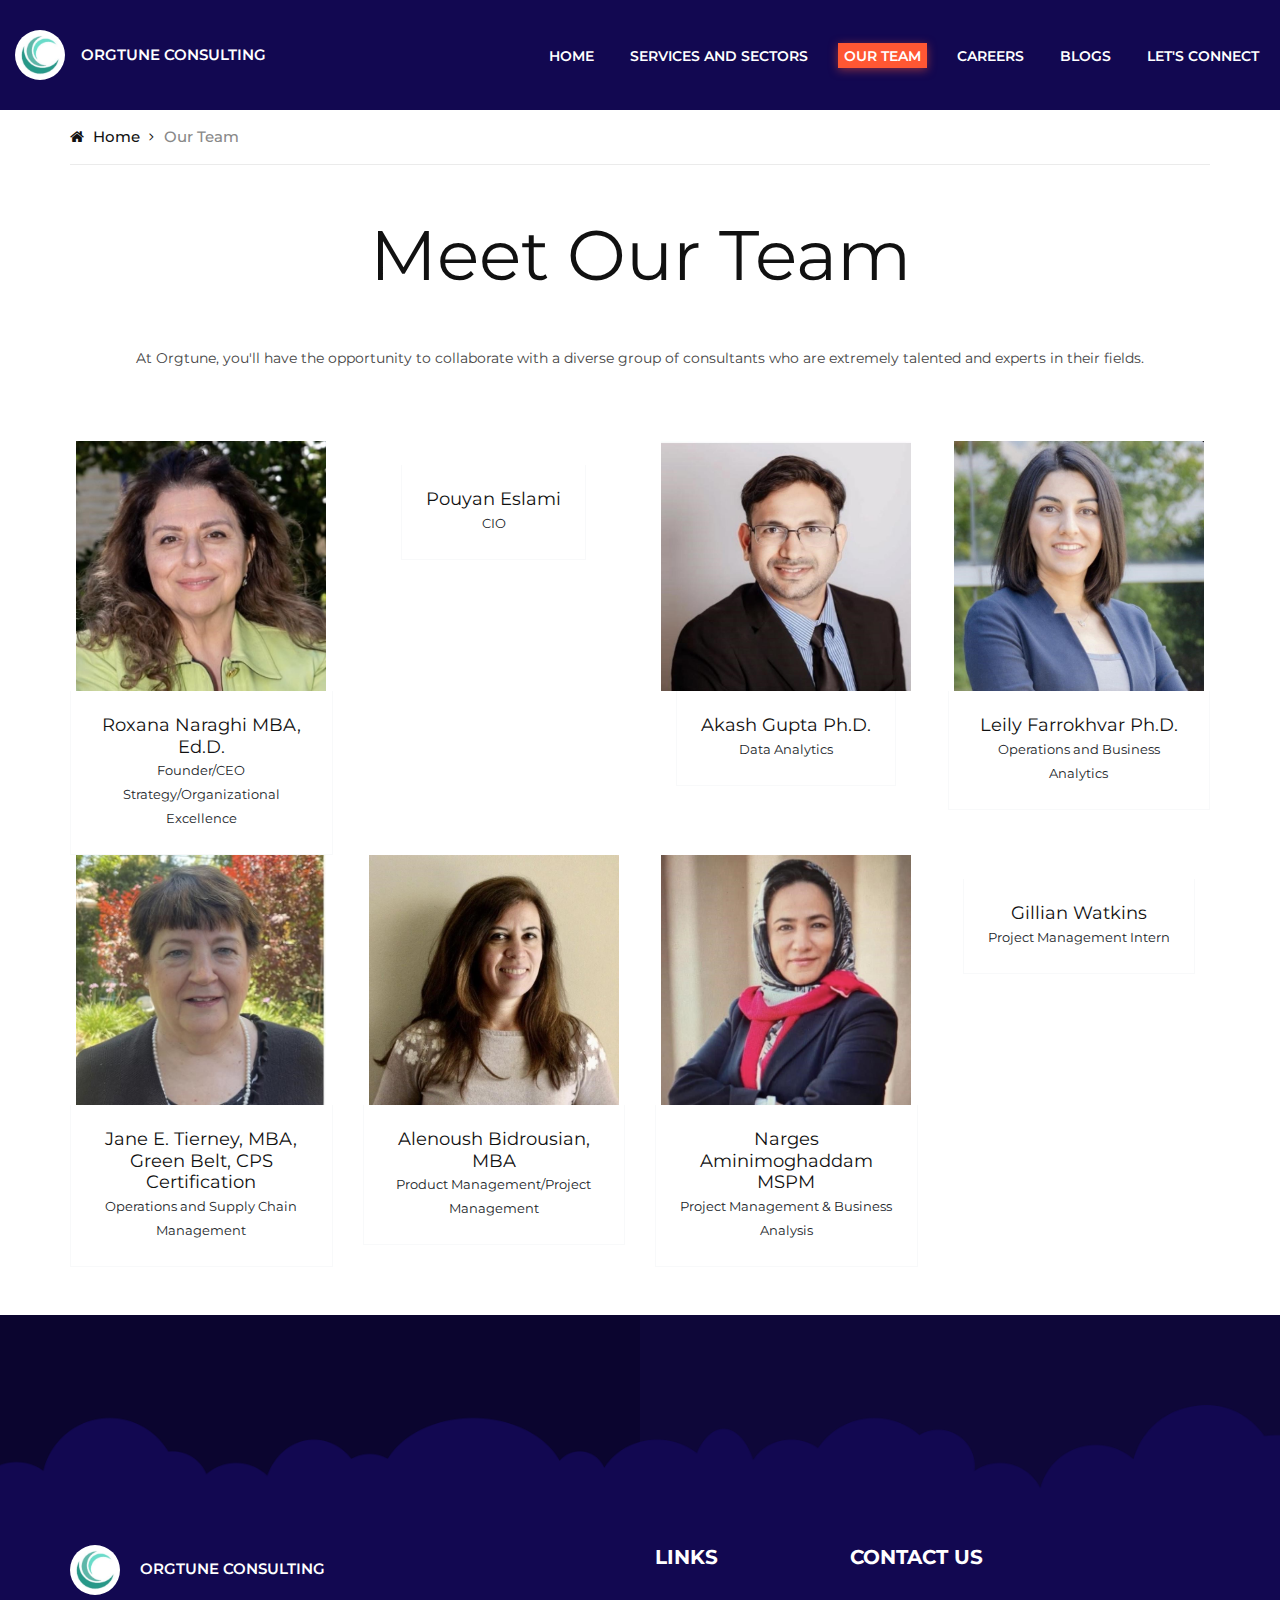
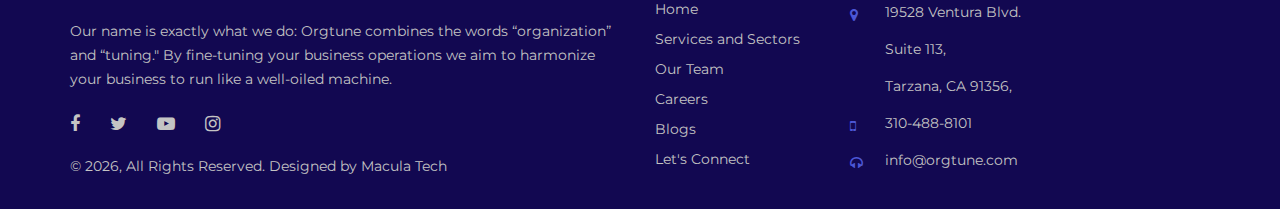
==== commit 5493db93: "Update our-team.html" ====
--- a/our-team.html
+++ b/our-team.html
@@ -131,6 +131,17 @@
             </div>
           </div>
         </div>
+        <div class="col-lg-3 col-md-6 wow fadeInUp" data-wow-delay="0.1s">
+          <div class="team-item">
+            <div class="overflow-hidden position-relative">
+              <img class="img-fluid object-position-top" src="img/team/pouyan_eslami.jpg" alt="">
+            </div>
+            <div class="text-center border border-5 border-light border-top-0 p-4">
+              <h5 class="mb-0">Pouyan Eslami</h5>
+              <small>CIO</small>
+            </div>
+          </div>
+        </div>
         <div class="col-lg-3 col-md-6 wow fadeInUp" data-wow-delay="0.3s">
           <div class="team-item">
             <div class="overflow-hidden position-relative">
@@ -144,15 +155,15 @@
         </div>
         <div class="col-lg-3 col-md-6 wow fadeInUp" data-wow-delay="0.3s">
           <div class="team-item">
-              <div class="overflow-hidden position-relative">
-                  <img class="img-fluid" src="img/team/leily_farrokhvar1.jpg" alt="">
-              </div>
-              <div class="text-center border border-5 border-light border-top-0 p-4">
-                  <h5 class="mb-0">Leily Farrokhvar Ph.D.</h5>
-                  <small>Operations and Business Analytics</small>
-              </div>
-          </div>
-      </div>
+            <div class="overflow-hidden position-relative">
+              <img class="img-fluid" src="img/team/leily_farrokhvar1.jpg" alt="">
+            </div>
+            <div class="text-center border border-5 border-light border-top-0 p-4">
+              <h5 class="mb-0">Leily Farrokhvar Ph.D.</h5>
+              <small>Operations and Business Analytics</small>
+            </div>
+          </div>
+        </div>
         <div class="col-lg-3 col-md-6 wow fadeInUp" data-wow-delay="0.7s">
           <div class="team-item">
             <div class="overflow-hidden position-relative">
@@ -183,6 +194,17 @@
             <div class="text-center border border-5 border-light border-top-0 p-4">
               <h5 class="mb-0">Narges Aminimoghaddam MSPM</h5>
               <small>Project Management & Business Analysis</small>
+            </div>
+          </div>
+        </div>
+        <div class="col-lg-3 col-md-6 wow fadeInUp" data-wow-delay="0.3s">
+          <div class="team-item">
+            <div class="overflow-hidden position-relative">
+              <img class="img-fluid" style="object-fit: cover;" src="img/team/gillian_watkins.jpg" alt="">
+            </div>
+            <div class="text-center border border-5 border-light border-top-0 p-4">
+              <h5 class="mb-0">Gillian Watkins</h5>
+              <small>Project Management Intern</small>
             </div>
           </div>
         </div>
@@ -240,8 +262,8 @@
               <h5>cONTACT US</h5>
               <ul class="footer__widget-info">
                 <li>
-                  <span class="fa fa-map-marker"></span>Suite 47-364 <br> 20929 Ventura Blvd. Woodland Hills, <br>
-                  Los Angeles, CA, 91364 USA
+                  <span class="fa fa-map-marker"></span>19528 Ventura Blvd. <br> Suite 113, <br>
+                  Tarzana, CA 91356,
                 </li>
                 <li>
                   <span class="fa fa-mobile"></span> 310-488-8101
@@ -267,4 +289,4 @@
   <script src="js/main1.js"></script>
 </body>
 
-</html>+</html>
--- a/css/style2.css
+++ b/css/style2.css
@@ -28,6 +28,12 @@
   height: 100%;
   font-family: "Montserrat", sans-serif;
   -webkit-font-smoothing: antialiased;
+  -ms-overflow-style: none; /* Internet Explorer 10+ */
+  scrollbar-width: none; /* Firefox */
+}
+
+body::-webkit-scrollbar {
+  display: none; /* Safari and Chrome */
 }
 
 h1,
@@ -2152,3 +2158,246 @@
   box-shadow: 0 2px 10px rgba(0, 0, 0, 0.3); /* Light shadow */
   transition: opacity 0.3s; /* Smooth transition */
 }
+
+/* Popup Styling */
+body.popup-active {
+  overflow: hidden;
+  padding-right: calc(100vw - 100%);
+}
+
+.popup-overlay {
+  display: none; /* Hidden by default */
+  position: fixed;
+  top: 0;
+  left: 0;
+  width: 100%;
+  height: 100%;
+  background: rgba(0, 0, 0, 0.5);
+  z-index: 999;
+  animation: fadeIn 0.3s;
+  /* Flex properties for when it's visible */
+  justify-content: center;
+  align-items: center;
+  padding: 20px;
+}
+
+.popup-content {
+  position: relative;
+  width: 90%; /* Changed from fixed 80% */
+  max-width: 800px;
+  padding: 30px;
+  background: linear-gradient(135deg, #ffffff 0%, #ccd0ef 50%, #262f77 100%);
+  border-radius: 12px;
+  box-shadow: 0 10px 30px rgba(0, 0, 0, 0.2);
+  color: black;
+  animation: slideUp 0.4s ease-out forwards;
+  /* Remove margin: 10% auto */
+  /* Add responsive min-width if needed */
+  min-width: 280px; /* Prevents content from becoming too narrow */
+  max-height: 90vh; /* Prevent overflow */
+  overflow-y: auto; /* Enable scrolling if needed */
+  height: fit-content; /* Adjust height to content */
+  scroll-behavior: smooth;
+}
+
+.photo-grid {
+  display: grid;
+  grid-template-columns: repeat(
+    auto-fit,
+    minmax(150px, 1fr)
+  ); /* Reduced min size */
+  gap: 15px;
+  margin: 20px 0;
+}
+
+.image-container {
+  padding-bottom: 60%; /* More square aspect ratio */
+}
+
+.grid-image {
+  position: absolute;
+  width: 100%;
+  height: 100%;
+  object-fit: cover;
+}
+
+.popup-title {
+  font-size: 26px;
+  margin-bottom: 15px;
+  font-weight: 700;
+  text-align: center;
+}
+
+.popup-text {
+  font-size: 18px;
+  text-align: center;
+  margin-bottom: 25px;
+  line-height: 1.5;
+}
+
+.learn-more {
+  display: block;
+  width: fit-content;
+  margin: auto;
+}
+
+.close-btn {
+  position: absolute;
+  top: 15px;
+  right: 15px;
+  cursor: pointer;
+  color: black;
+  font-size: 24px;
+  transition: transform 0.2s;
+}
+
+.close-btn:hover {
+  transform: rotate(90deg);
+}
+
+.popup-body {
+  text-align: center;
+}
+
+.popup-title {
+  font-size: 26px;
+  margin-bottom: 15px;
+  font-weight: 700;
+}
+
+.popup-text {
+  font-size: 18px;
+  line-height: 1.6;
+  margin-bottom: 25px;
+}
+
+.photo-grid {
+  display: grid;
+  grid-template-columns: repeat(auto-fit, minmax(220px, 1fr));
+  gap: 25px;
+  margin: 25px 0;
+}
+
+.grid-item {
+  background: #ffffff15;
+  border-radius: 8px;
+  overflow: hidden;
+  transition: transform 0.3s;
+  position: relative;
+}
+
+.grid-item:hover {
+  transform: translateY(-5px);
+}
+
+.image-container {
+  position: relative;
+  padding-bottom: 75%; /* 4:3 aspect ratio */
+  overflow: hidden;
+}
+
+.grid-image {
+  position: absolute;
+  width: 100%;
+  height: 100%;
+  object-fit: cover;
+}
+
+.image-title {
+  padding: 15px 10px;
+  text-align: center;
+  font-size: 16px;
+  font-weight: 500;
+  background: rgba(255, 255, 255, 0.1);
+  color: black;
+  margin: 0;
+}
+
+@media (max-width: 768px) {
+  .popup-overlay {
+    padding: 10px; /* Reduce padding on mobile */
+    align-items: center; /* Top alignment */
+  }
+
+  .popup-content {
+    width: 95%;
+    padding: 20px;
+    max-height: 85vh; /* Better mobile height */
+  }
+
+  .photo-grid {
+    grid-template-columns: 1fr !important; /* Force single column */
+    gap: 15px;
+    margin: 20px;
+  }
+
+  .popup-title {
+    font-size: 14px;
+    line-height: 1.3;
+  }
+
+  .popup-text {
+    font-size: 12px;
+    margin-bottom: 10px;
+  }
+
+  .image-title {
+    font-size: 14px;
+    padding: 8px 6px;
+  }
+
+  .learn-more {
+    padding: 10px 30px;
+    font-size: 10px !important;
+  }
+
+  .close-btn {
+    top: 10px;
+    right: 10px;
+    font-size: 20px;
+  }
+
+  .photo-grid {
+    grid-template-columns: repeat(2, 1fr) !important; /* Force 2 columns */
+    gap: 10px; /* Reduced gap for mobile */
+  }
+
+  .grid-item {
+    min-width: 120px; /* Minimum size for mobile */
+  }
+
+  .image-title {
+    font-size: 12px; /* Smaller text for mobile */
+    padding: 8px 5px; /* Tighter padding */
+    line-height: 1.3;
+  }
+
+  .image-container {
+    padding-bottom: 70%; /* Taller aspect ratio for mobile */
+  }
+
+  .popup-content {
+    padding: 15px; /* Reduced padding */
+  }
+}
+
+/* Add this to maintain image aspect ratio */
+.image-container {
+  padding-bottom: 65%; /* Slightly squarer ratio for mobile */
+}
+
+@keyframes slideUp {
+  to {
+    transform: translateY(0);
+    opacity: 1;
+  }
+}
+
+@keyframes fadeIn {
+  from {
+    opacity: 0;
+  }
+  to {
+    opacity: 1;
+  }
+}
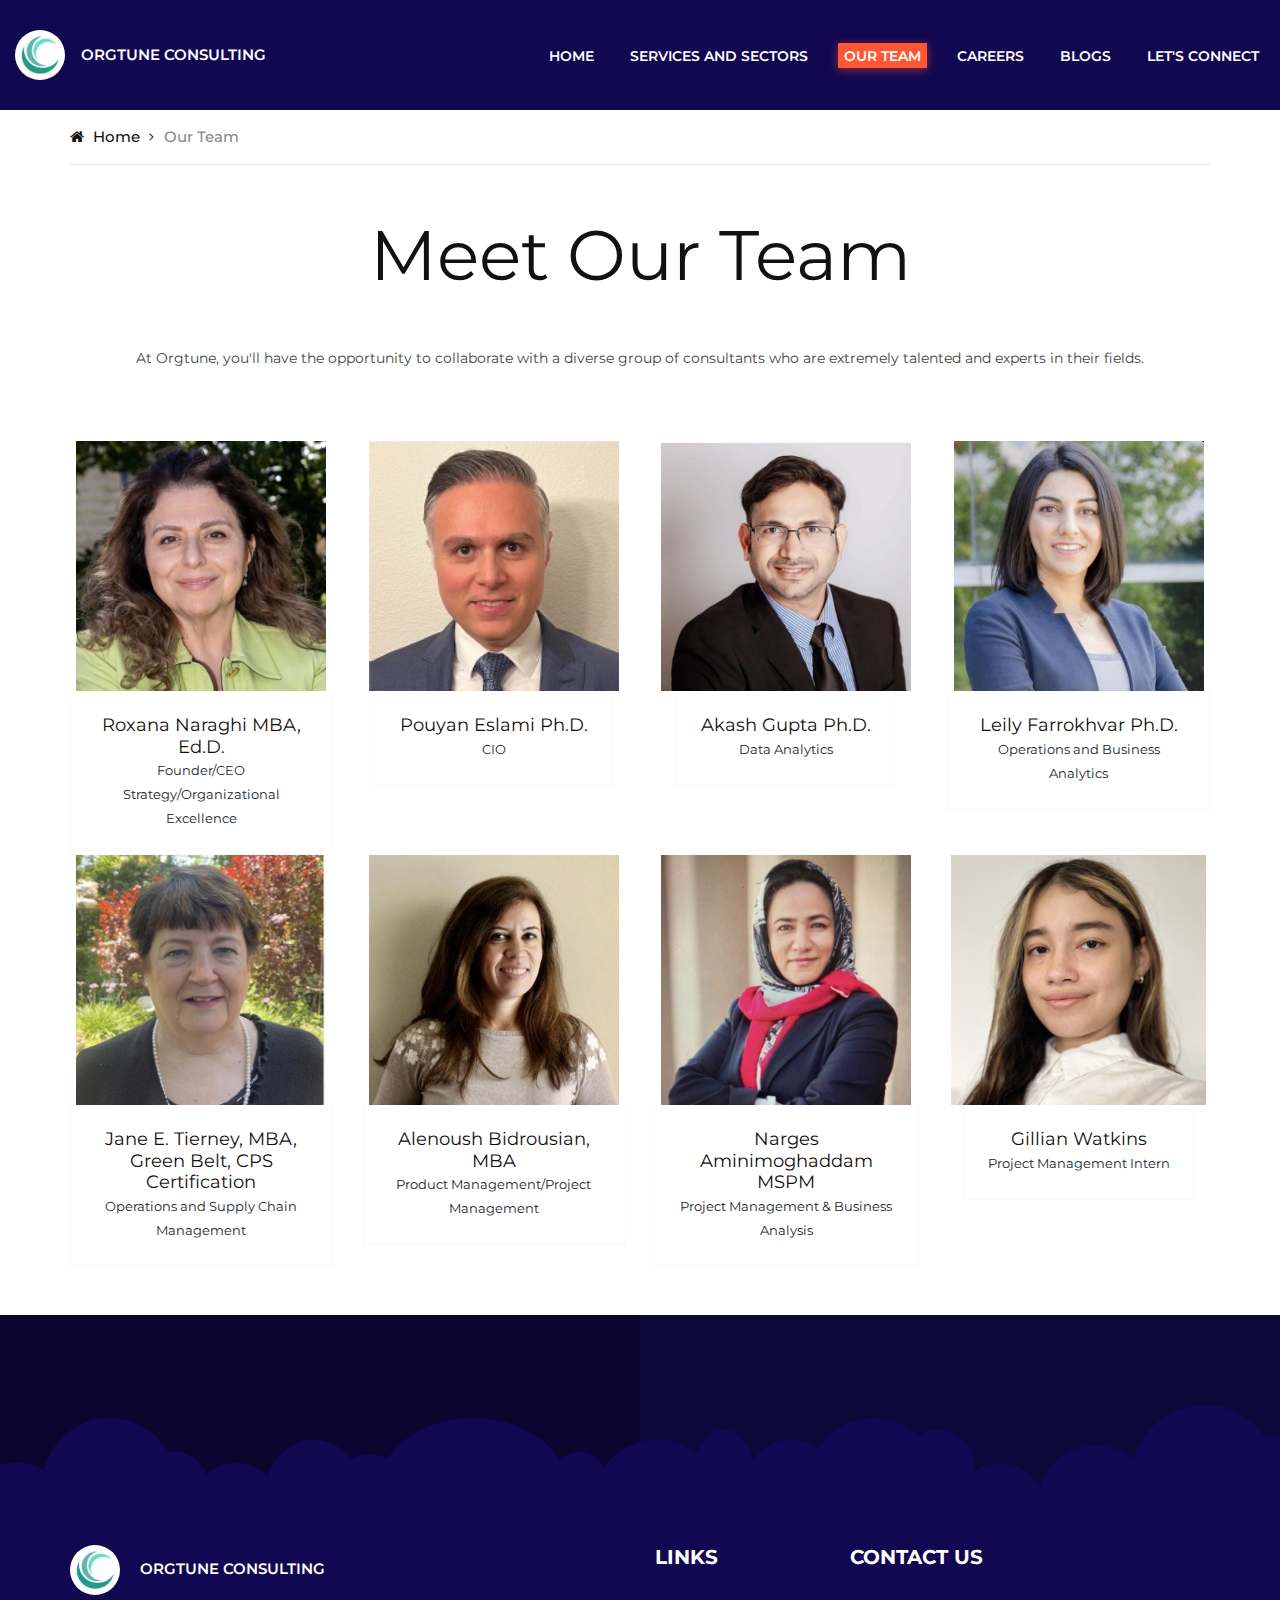
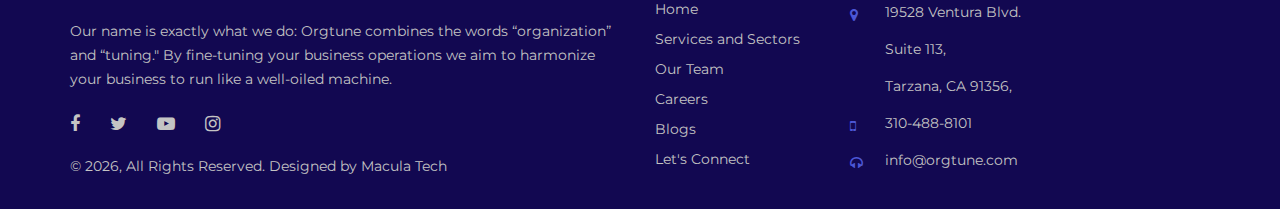
==== commit 36266393: "Update our-team.html" ====
--- a/our-team.html
+++ b/our-team.html
@@ -137,7 +137,7 @@
               <img class="img-fluid object-position-top" src="img/team/pouyan_eslami.jpg" alt="">
             </div>
             <div class="text-center border border-5 border-light border-top-0 p-4">
-              <h5 class="mb-0">Pouyan Eslami</h5>
+              <h5 class="mb-0">Pouyan Eslami Ph.D.</h5>
               <small>CIO</small>
             </div>
           </div>
